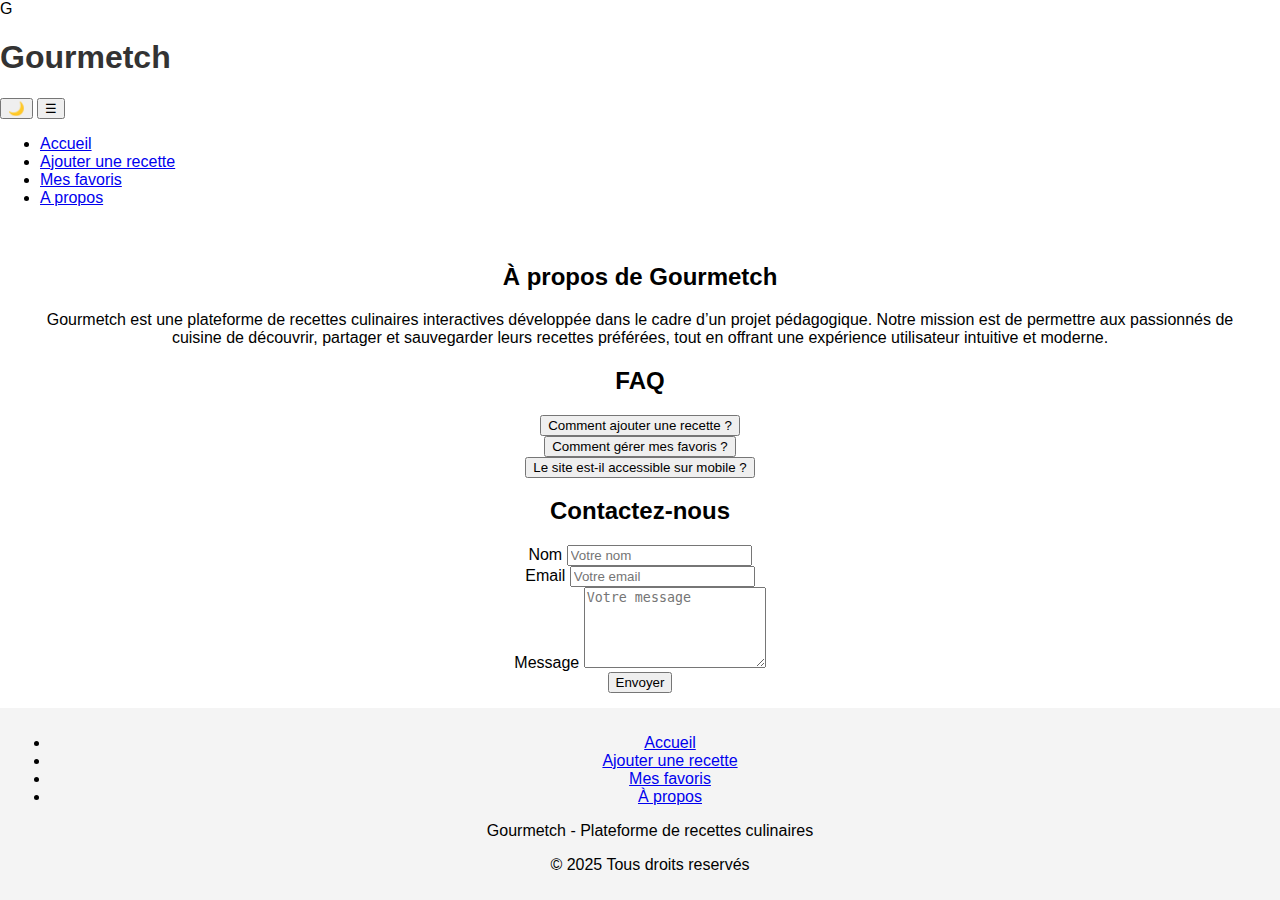
==== a-propos.html @ 22916abf "Mise à jour de la page html à propos" ====
<!DOCTYPE html>
<html lang="fr">

<head>
    <meta charset="UTF-8">
    <meta name="viewport" content="width=device-width, initial-scale=1.0">
    <title>GourmeTech-Favoris</title>
    <link rel="stylesheet" href="css/styles.css">
    <script src="js/scripts.js" defer></script>
    <script src="js/autres_fichiers.js" defer></script>
</head>

<body>
    <!-- Header-->
    <header>
        <div class="header-container">
            <div class="logo-container">
                <div class="logo">G</div>
                <h1><a href="index.html" aria-label="Retour à la page d'accueil"></a>Gourmetch</h1>
            </div>
            <div class="header-action">
                <button id="menu-toggle" aria-label="Changer de thème">
                    <span class="moon-icon">🌙</span>
                </button>
                <button id="menu-toggle" aria-label="Menu de navigation">
                    <span class="menu-icon">☰</span>
                </button>
            </div>
        </div>
        <nav id="main-nav" class="hidden">
            <ul>
                <li><a href="index.html">Accueil</a></li>
                <li><a href="ajouter-recette.html">Ajouter une recette</a></li>
                <li><a href="favoris.html">Mes favoris</a></li>
                <li><a href="a-propos.html">A propos</a></li>
            </ul>
        </nav>
    </header>
    <main>
        <!-- Section À propos -->
        <section class="about-section" aria-label="À propos de Gourmetch">
            <h2>À propos de Gourmetch</h2>
            <p>Gourmetch est une plateforme de recettes culinaires interactives développée dans le cadre d’un projet
                pédagogique. Notre mission est de permettre aux passionnés de cuisine de découvrir, partager et
                sauvegarder leurs recettes préférées, tout en offrant une expérience utilisateur intuitive et moderne.
            </p>
        </section>

        <!-- Section FAQ -->
        <section class="faq-section" aria-label="Foire aux questions">
            <h2>FAQ</h2>
            <div class="faq-item">
                <button class="faq-question" aria-expanded="false" aria-controls="faq1">Comment ajouter une recette
                    ?</button>
                <div id="faq1" class="faq-answer" hidden>
                    <p>Pour ajouter une recette, rendez-vous sur la page "Ajouter une recette" et remplissez le
                        formulaire avec les détails de votre recette (titre, ingrédients, étapes, etc.). Une fois
                        soumis, votre recette sera ajoutée à la liste des recettes disponibles.</p>
                </div>
            </div>
            <div class="faq-item">
                <button class="faq-question" aria-expanded="false" aria-controls="faq2">Comment gérer mes favoris
                    ?</button>
                <div id="faq2" class="faq-answer" hidden>
                    <p>Vous pouvez ajouter une recette à vos favoris en cliquant sur l’icône en forme de cœur sur la
                        page d’accueil ou sur la page de la recette. Pour voir ou supprimer vos favoris, allez sur la
                        page "Mes favoris".</p>
                </div>
            </div>
            <div class="faq-item">
                <button class="faq-question" aria-expanded="false" aria-controls="faq3">Le site est-il accessible sur
                    mobile ?</button>
                <div id="faq3" class="faq-answer" hidden>
                    <p>Oui, Gourmetch est conçu pour être responsive et fonctionne sur tous les appareils, y compris les
                        smartphones et les tablettes. Vous pouvez accéder à toutes les fonctionnalités depuis votre
                        mobile.</p>
                </div>
            </div>
        </section>

        <!-- Section Formulaire de contact -->
        <section class="contact-section" aria-label="Formulaire de contact">
            <h2>Contactez-nous</h2>
            <form id="contact-form" aria-label="Formulaire de contact">
                <div class="form-group">
                    <label for="contact-name">Nom</label>
                    <input type="text" id="contact-name" name="name" required aria-required="true"
                        placeholder="Votre nom">
                </div>
                <div class="form-group">
                    <label for="contact-email">Email</label>
                    <input type="email" id="contact-email" name="email" required aria-required="true"
                        placeholder="Votre email">
                </div>
                <div class="form-group">
                    <label for="contact-message">Message</label>
                    <textarea id="contact-message" name="message" rows="5" required aria-required="true"
                        placeholder="Votre message"></textarea>
                </div>
                <button type="submit">Envoyer</button>
            </form>
        </section>
    </main>

    <!-- Footer (identique à index.html) -->
    <footer>
        <nav class="footer-nav">
            <ul>
                <li><a href="index.html">Accueil</a></li>
                <li><a href="ajouter-recette.html">Ajouter une recette</a></li>
                <li><a href="favoris.html">Mes favoris</a></li>
                <li><a href="a-propos.html">À propos</a></li>
            </ul>
        </nav>
        <div class="footer-about">
            <p>Gourmetch - Plateforme de recettes culinaires</p>
            <p>© 2025 Tous droits reservés</p>
        </div>
    </footer>
</body>
---- css/styles.css ----
body {
    font-family: Arial, sans-serif;
    margin: 0;
    padding: 0;
}

header img {
    width: 100%;
    height: auto;
}

main {
    padding: 20px;
    text-align: center;
}

h1 {
    color: #333;
}

footer {
    background-color: #f4f4f4;
    padding: 10px;
    text-align: center;
    position: fixed;
    bottom: 0;
    width: 100%;
}
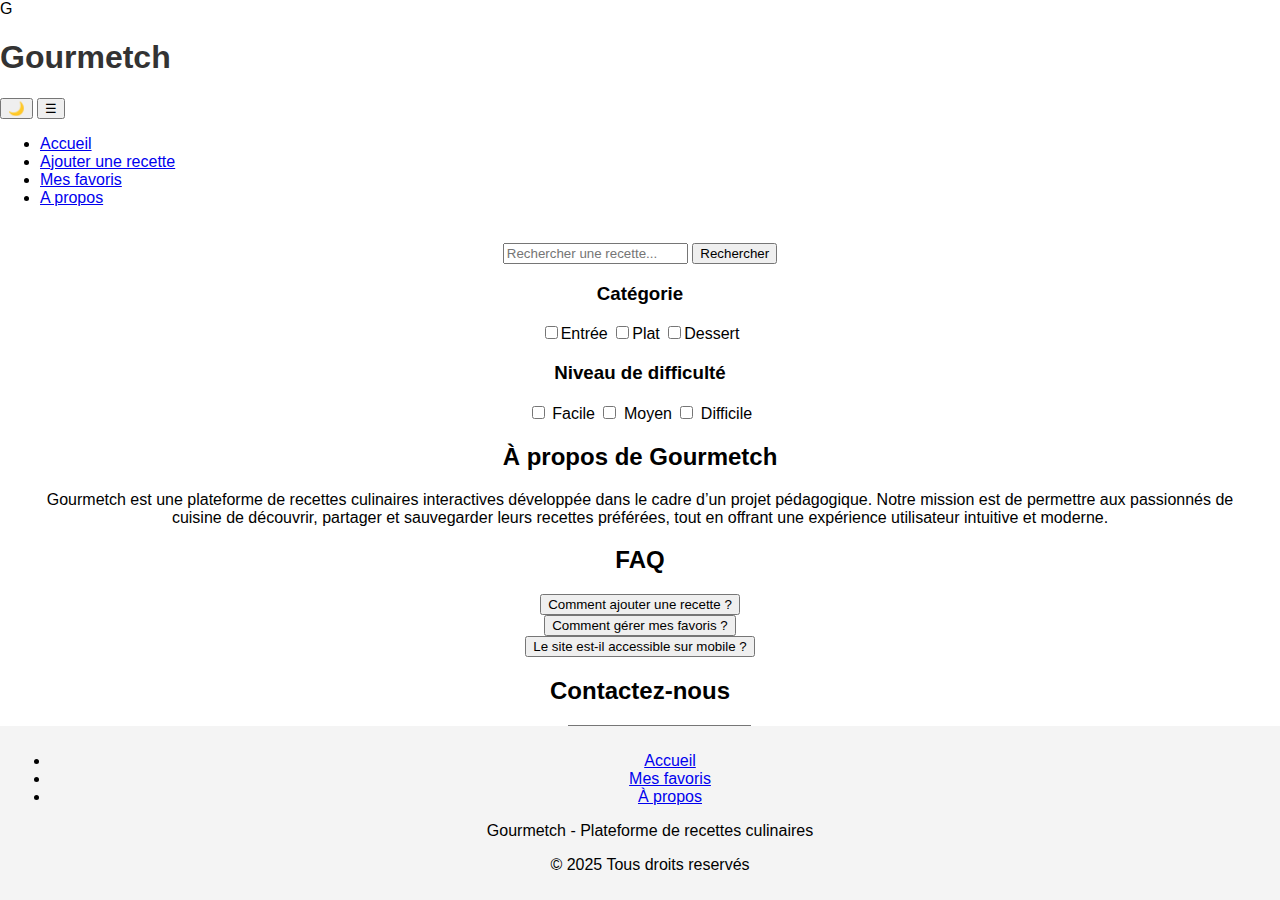
==== commit 9a485bb6: "Mise à jour de toutes les pages HTML" ====
--- a/a-propos.html
+++ b/a-propos.html
@@ -37,6 +37,47 @@
         </nav>
     </header>
     <main>
+        <!--Barre de recherche-->
+        <section class="search-section">
+            <div class="search-container">
+                <input type="text" id="recipe-search" placeholder="Rechercher une recette...">
+                <button id="search-button">Rechercher</button>
+            </div>
+            <!--Filtres-->
+            <div class="filters-section" aria-label="Filtres de recettes">
+                <div class="filter-group">
+                    <h3>Catégorie</h3>
+                    <div class="filter-options">
+                        <label>
+                            <input type="checkbox" name="categorie" value="entree">Entrée
+                        </label>
+                        <label>
+                            <input type="checkbox" name="categorie" value="plat">Plat
+                        </label>
+                        <label>
+                            <input type="checkbox" name="categorie" value="desert">Dessert
+                        </label>
+                    </div>
+                </div>
+                <div class="filter-group">
+                    <h3>Niveau de difficulté</h3>
+                    <div class="filter-options">
+                        <label>
+                            <input type="checkbox" name="difficulty" value="facile">
+                            Facile
+                        </label>
+                        <label>
+                            <input type="checkbox" name="difficulty" value="moyen">
+                            Moyen
+                        </label>
+                        <label>
+                            <input type="checkbox" name="difficulty" value="difficile">
+                            Difficile
+                        </label>
+                    </div>
+                </div>
+            </div>
+        </section>
         <!-- Section À propos -->
         <section class="about-section" aria-label="À propos de Gourmetch">
             <h2>À propos de Gourmetch</h2>
@@ -107,7 +148,6 @@
         <nav class="footer-nav">
             <ul>
                 <li><a href="index.html">Accueil</a></li>
-                <li><a href="ajouter-recette.html">Ajouter une recette</a></li>
                 <li><a href="favoris.html">Mes favoris</a></li>
                 <li><a href="a-propos.html">À propos</a></li>
             </ul>
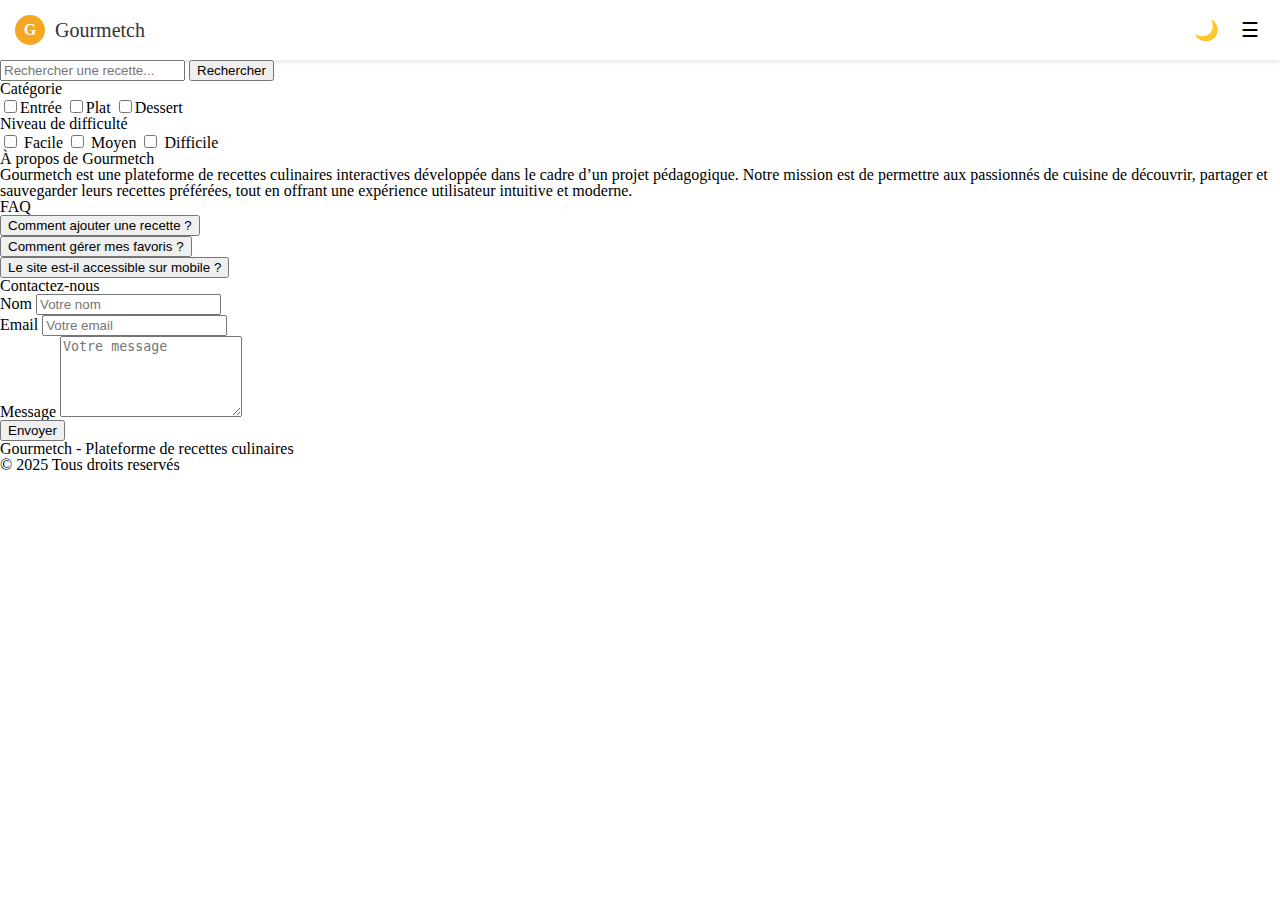
==== commit bf162731: "css premier essai" ====
--- a/a-propos.html
+++ b/a-propos.html
@@ -5,6 +5,7 @@
     <meta charset="UTF-8">
     <meta name="viewport" content="width=device-width, initial-scale=1.0">
     <title>GourmeTech-Favoris</title>
+    <link rel="stylesheet" href="css/reset.css">
     <link rel="stylesheet" href="css/styles.css">
     <script src="js/scripts.js" defer></script>
     <script src="js/autres_fichiers.js" defer></script>
--- a/css/styles.css
+++ b/css/styles.css
@@ -1,28 +1,71 @@
-body {
-    font-family: Arial, sans-serif;
-    margin: 0;
-    padding: 0;
+/* === Variables CSS === */
+:root {
+    /* Couleurs */
+    --orange: #f5a623; /* Pour les boutons et badges "Catégorie" */
+    --green: #28a745; /* Pour les badges "Temps" */
+    --blue: #17a2b8; /* Pour les badges "Difficulté" */
+    --text-color: #333; /* Texte principal */
+    --background-color: #f9f9f9; /* Fond général */
+    --white: #fff; /* Fond des cartes et sections */
+    --shadow: rgba(0, 0, 0, 0.1); /* Ombre légère */
+
+    /* Polices */
+    --font-family: Arial, sans-serif;
+    --font-size: 16px;
+
+    /* Espacements */
+    --space-small: 10px;
+    --space-medium: 15px;
+    --space-large: 20px;
+}
+/* === Header === */
+header {
+    background-color: var(--white);
+    padding: var(--space-medium);
+    box-shadow: 0 2px 5px var(--shadow);
 }
 
-header img {
-    width: 100%;
-    height: auto;
+.header-container {
+    display: flex;
+    justify-content: space-between;
+    align-items: center;
 }
 
-main {
-    padding: 20px;
-    text-align: center;
+.logo-container {
+    display: flex;
+    align-items: center;
+    gap: var(--space-small);
 }
 
-h1 {
-    color: #333;
+.logo {
+    width: 30px;
+    height: 30px;
+    background-color: var(--orange);
+    color: var(--white);
+    border-radius: 50%;
+    display: flex;
+    justify-content: center;
+    align-items: center;
+    font-weight: bold;
 }
 
-footer {
-    background-color: #f4f4f4;
-    padding: 10px;
-    text-align: center;
-    position: fixed;
-    bottom: 0;
-    width: 100%;
+.logo-container h1 {
+    font-size: 20px;
+    color: var(--text-color);
+}
+
+.header-action {
+    display: flex;
+    gap: var(--space-small);
+}
+
+#menu-toggle {
+    background: none;
+    border: none;
+    font-size: 20px;
+    cursor: pointer;
+}
+
+nav {
+    display: none; /* Caché par défaut sur mobile */
 }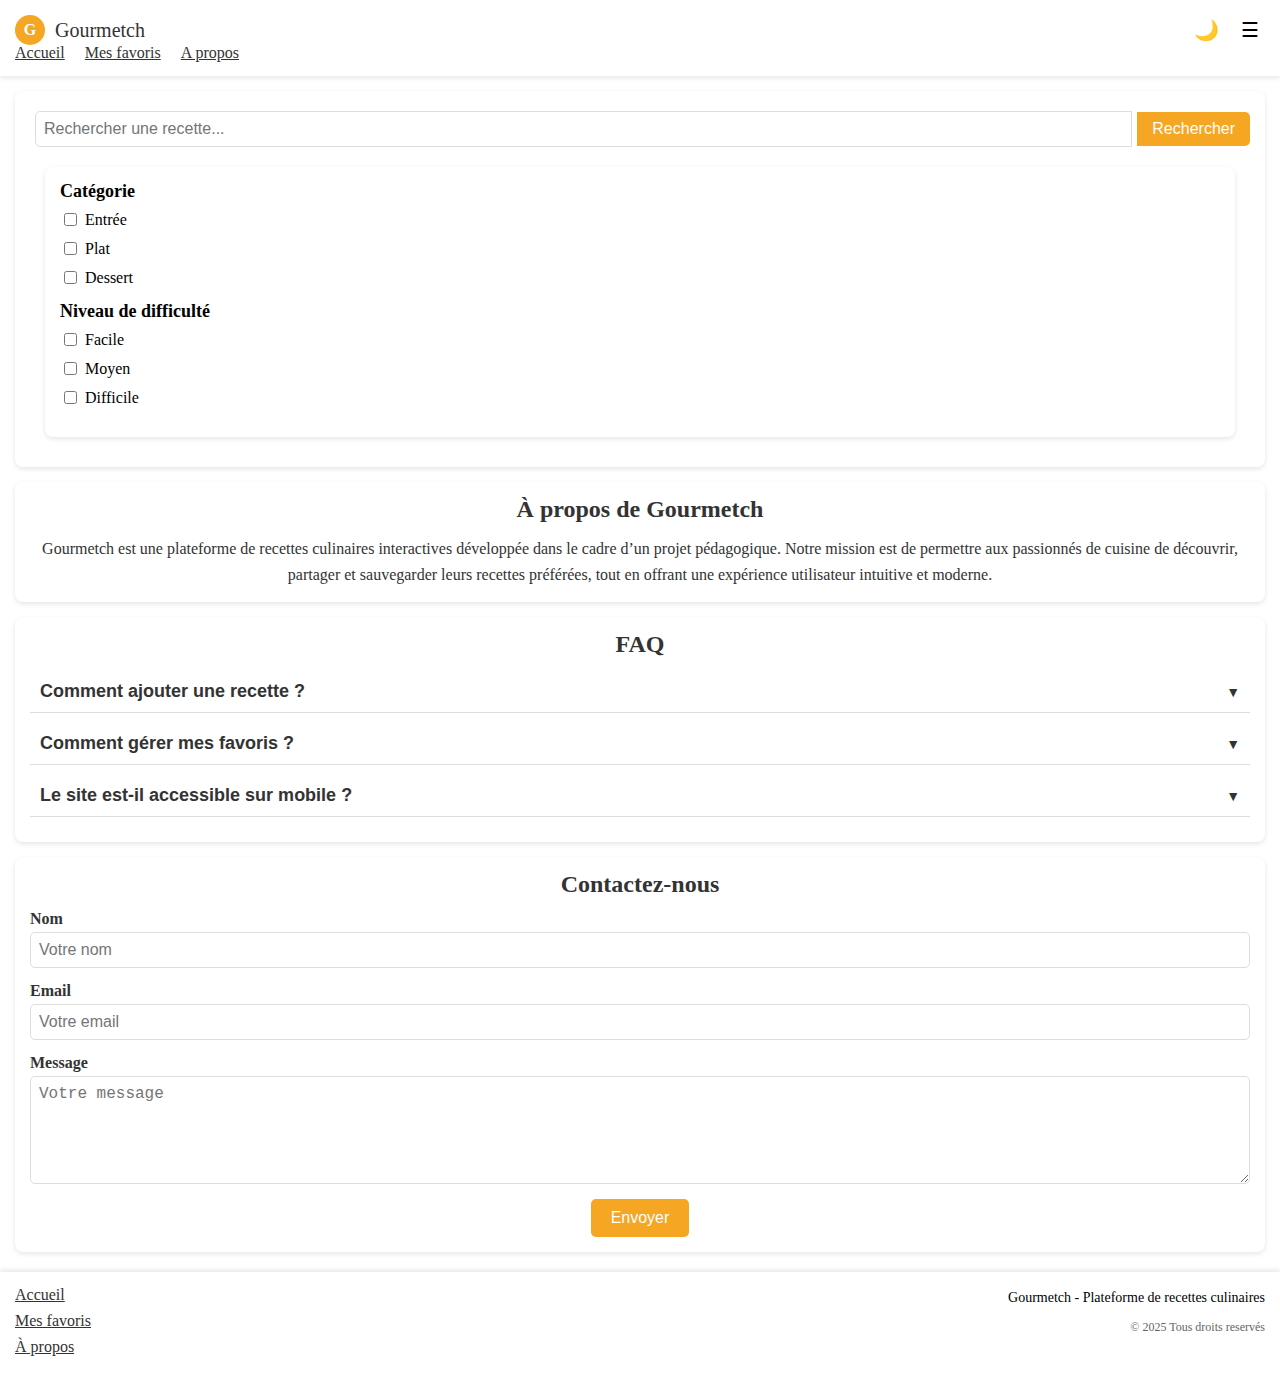
==== commit 6dec6248: "css update" ====
--- a/a-propos.html
+++ b/a-propos.html
@@ -9,6 +9,10 @@
     <link rel="stylesheet" href="css/styles.css">
     <script src="js/scripts.js" defer></script>
     <script src="js/autres_fichiers.js" defer></script>
+    <link rel="preconnect" href="https://fonts.googleapis.com">
+    <link rel="preconnect" href="https://fonts.gstatic.com" crossorigin>
+    <link href="https://fonts.googleapis.com/css2?family=Roboto:ital,wght@0,100..900;1,100..900&display=swap"
+        rel="stylesheet">
 </head>
 
 <body>
@@ -31,7 +35,6 @@
         <nav id="main-nav" class="hidden">
             <ul>
                 <li><a href="index.html">Accueil</a></li>
-                <li><a href="ajouter-recette.html">Ajouter une recette</a></li>
                 <li><a href="favoris.html">Mes favoris</a></li>
                 <li><a href="a-propos.html">A propos</a></li>
             </ul>
--- a/css/styles.css
+++ b/css/styles.css
@@ -12,16 +12,12 @@
     /* Polices */
     --font-family: Arial, sans-serif;
     --font-size: 16px;
-
-    /* Espacements */
-    --space-small: 10px;
-    --space-medium: 15px;
-    --space-large: 20px;
-}
+}
+
 /* === Header === */
 header {
     background-color: var(--white);
-    padding: var(--space-medium);
+    padding: 15px;
     box-shadow: 0 2px 5px var(--shadow);
 }
 
@@ -34,7 +30,7 @@
 .logo-container {
     display: flex;
     align-items: center;
-    gap: var(--space-small);
+    gap: 10px;
 }
 
 .logo {
@@ -56,7 +52,7 @@
 
 .header-action {
     display: flex;
-    gap: var(--space-small);
+    gap: 10px;
 }
 
 #menu-toggle {
@@ -67,5 +63,781 @@
 }
 
 nav {
-    display: none; /* Caché par défaut sur mobile */
+    display: block; /* Visible par défaut sur desktop */
+}
+
+nav ul {
+    display: flex;
+    gap: 20px;
+}
+
+nav a {
+    color: var(--text-color);
+    font-size: 16px;
+}
+
+nav a:hover {
+    color: var(--orange);
+}
+
+/* === Barre de recherche === */
+.search-section {
+    background-color: var(--white);
+    padding: 15px;
+    margin: 15px;
+    border-radius: 8px;
+    box-shadow: 0 2px 5px var(--shadow);
+}
+
+.search-container {
+    display: flex;
+    align-items: center;
+}
+
+.search-container input {
+    flex: 1;
+    padding: 8px;
+    margin: 5px;
+    border: 1px solid #ddd;
+    border-radius: 5px 0 0 5px;
+    font-size: 16px;
+}
+
+.search-container button {
+    padding: 8px 15px;
+    background-color: var(--orange);
+    color: var(--white);
+    border: none;
+    border-radius: 0 5px 5px 0;
+    font-size: 16px;
+    cursor: pointer;
+}
+
+/* === Filtres === */
+.filters-section {
+    background-color: var(--white);
+    padding: 15px;
+    margin: 15px;
+    border-radius: 8px;
+    box-shadow: 0 2px 5px var(--shadow);
+}
+
+.filter-group {
+    margin-bottom: 15px;
+}
+
+.filter-group h3 {
+    font-size: 18px;
+    font-weight: bold;
+    margin-bottom: 10px;
+}
+
+.filter-options {
+    display: flex;
+    flex-direction: column;
+    gap: 10px;
+}
+
+.filter-options label {
+    display: flex;
+    align-items: center;
+    gap: 5px;
+    font-size: 16px;
+}
+
+/* === Grille de recettes === */
+.recipes-grid {
+    display: flex;
+    flex-direction: column;
+    gap: 15px;
+    padding: 15px;
+}
+
+.recipes-card {
+    background-color: var(--white);
+    border-radius: 8px;
+    box-shadow: 0 2px 5px var(--shadow);
+    position: relative;
+}
+
+.recipe-image-container {
+    position: relative;
+}
+
+.recipe-image-container img {
+    height: 150px;
+    object-fit: cover;
+    border-radius: 8px 8px 0 0;
+}
+
+.favorite-toggle {
+    position: absolute;
+    top: 10px;
+    right: 10px;
+    background: none;
+    border: none;
+    font-size: 20px;
+    cursor: pointer;
+    color: #fff;
+    text-shadow: 0 0 2px rgba(0, 0, 0, 0.5);
+}
+
+.recipe-details {
+    padding: 10px;
+    text-align: center;
+}
+
+.recipe-details h2 {
+    font-size: 18px;
+    font-weight: bold;
+    margin-bottom: 10px;
+}
+
+.recipe-tags {
+    display: flex;
+    justify-content: center;
+    gap: 10px;
+    margin-bottom: 10px;
+}
+
+.tag {
+    padding: 5px 10px;
+    border-radius: 15px;
+    font-size: 14px;
+    color: var(--white);
+}
+
+.tag.category {
+    background-color: var(--orange);
+}
+
+.tag.time {
+    background-color: var(--green);
+}
+
+.tag.difficulty {
+    background-color: var(--blue);
+}
+
+.btn-voir-recette {
+    display: inline-block;
+    padding: 10px 20px;
+    background-color: var(--orange);
+    color: var(--white);
+    border-radius: 5px;
+    font-size: 16px;
+}
+
+/* === Styles pour toutes les images === */
+img {
+    width: 100%;
+    display: block;
+}
+
+/* === Footer === */
+footer {
+    background-color: var(--white);
+    padding: 15px;
+    margin-top: 20px;
+    box-shadow: 0 -2px 5px var(--shadow);
+    display: flex;
+    justify-content: space-between;
+}
+
+.footer-nav {
+    text-align: left;
+}
+
+.footer-nav h3 {
+    font-size: 18px;
+    font-weight: bold;
+    margin-bottom: 10px;
+}
+
+.footer-nav ul {
+    display: flex;
+    flex-direction: column;
+    gap: 10px;
+}
+
+.footer-nav a {
+    color: var(--text-color);
+    font-size: 16px;
+}
+
+.footer-nav a:hover {
+    color: var(--orange);
+}
+
+.footer-about {
+    text-align: right;
+}
+
+.footer-about h3 {
+    font-size: 18px;
+    font-weight: bold;
+    margin-bottom: 10px;
+}
+
+.footer-about p {
+    font-size: 14px;
+    margin-bottom: 5px;
+    line-height: 1.5;
+}
+
+.footer-about p:last-child {
+    margin-top: 10px;
+    font-size: 12px;
+    color: #666;
+}
+/* === Détails de la recette === */
+.recipe-details {
+    background-color: var(--white);
+    padding: 15px;
+    margin: 15px;
+    border-radius: 8px;
+    box-shadow: 0 2px 5px var(--shadow);
+}
+
+.recipe-info {
+    text-align: center;
+}
+
+.recipe-info h2 {
+    font-size: 20px;
+    font-weight: bold;
+    margin-bottom: 10px;
+}
+
+.ingredients {
+    margin-top: 15px;
+}
+
+.ingredients h3 {
+    font-size: 18px;
+    font-weight: bold;
+    margin-bottom: 10px;
+}
+
+.ingredients ul {
+    padding-left: 20px; /* Indentation pour les puces */
+    list-style-type: disc; /* Puces rondes */
+}
+
+.ingredients li {
+    font-size: 16px;
+    margin-bottom: 5px;
+}
+
+.preparation-steps {
+    margin-top: 15px;
+}
+
+.preparation-steps h3 {
+    font-size: 18px;
+    font-weight: bold;
+    margin-bottom: 10px;
+}
+
+.preparation-steps ol {
+    padding-left: 20px; /* Indentation pour les numéros */
+    list-style-type: decimal; /* Numéros */
+}
+
+.preparation-steps li {
+    font-size: 16px;
+    margin-bottom: 5px;
+}
+/* === Détails de la recette (recette.html) === */
+.recipe-details {
+    background-color: var(--white);
+    padding: 15px;
+    margin: 15px;
+    border-radius: 8px;
+    box-shadow: 0 2px 5px var(--shadow);
+}
+
+.recipe-info {
+    text-align: center;
+}
+
+.recipe-info h2 {
+    font-size: 20px;
+    font-weight: bold;
+    margin-bottom: 10px;
+}
+
+.ingredients {
+    margin-top: 15px;
+}
+
+.ingredients h3 {
+    font-size: 18px;
+    font-weight: bold;
+    margin-bottom: 10px;
+}
+
+.ingredients ul {
+    padding-left: 20px;
+    list-style-type: disc;
+}
+
+.ingredients li {
+    font-size: 16px;
+    margin-bottom: 5px;
+}
+
+.preparation-steps {
+    margin-top: 15px;
+}
+
+.preparation-steps h3 {
+    font-size: 18px;
+    font-weight: bold;
+    margin-bottom: 10px;
+}
+
+.preparation-steps ol {
+    padding-left: 20px;
+    list-style-type: decimal;
+}
+
+.preparation-steps li {
+    font-size: 16px;
+    margin-bottom: 5px;
+}
+
+/* === Accordéon pour les recettes === */
+.recipe-content {
+    max-height: 0;
+    overflow: hidden;
+    transition: max-height 0.3s ease-out;
+}
+
+.recipe-content:not([hidden]) {
+    max-height: 1000px;
+}
+
+/* === Suggestions (recette.html) === */
+.suggestions {
+    padding: 15px;
+}
+/* === Section des favoris (favoris.html) === */
+.favorites-section {
+    background-color: var(--white);
+    padding: 15px;
+    margin: 15px;
+    border-radius: 8px;
+    box-shadow: 0 2px 5px var(--shadow);
+    text-align: center;
+}
+
+.favorites-section h2 {
+    font-size: 24px;
+    font-weight: bold;
+    margin-bottom: 15px;
+    color: var(--text-color);
+}
+
+#no-favorites-message {
+    font-size: 16px;
+    color: #666; /* Couleur plus claire pour le message */
+    margin-top: 10px;
+}
+/* === Section À propos (a-propos.html) === */
+.about-section {
+    background-color: var(--white);
+    padding: 15px;
+    margin: 15px;
+    border-radius: 8px;
+    box-shadow: 0 2px 5px var(--shadow);
+    text-align: center;
+}
+
+.about-section h2 {
+    font-size: 24px;
+    font-weight: bold;
+    margin-bottom: 15px;
+    color: var(--text-color);
+}
+
+.about-section p {
+    font-size: 16px;
+    line-height: 1.6;
+    color: var(--text-color);
+}
+
+/* === Section FAQ (a-propos.html) === */
+.faq-section {
+    background-color: var(--white);
+    padding: 15px;
+    margin: 15px;
+    border-radius: 8px;
+    box-shadow: 0 2px 5px var(--shadow);
+}
+
+.faq-section h2 {
+    font-size: 24px;
+    font-weight: bold;
+    margin-bottom: 15px;
+    text-align: center;
+    color: var(--text-color);
+}
+
+.faq-item {
+    margin-bottom: 10px;
+    border-bottom: 1px solid #ddd;
+}
+
+.faq-question {
+    background: none;
+    border: none;
+    width: 100%;
+    text-align: left;
+    padding: 10px;
+    font-size: 18px;
+    font-weight: bold;
+    color: var(--text-color);
+    cursor: pointer;
+    display: flex;
+    justify-content: space-between;
+    align-items: center;
+}
+
+.faq-question::after {
+    content: '▼';
+    font-size: 14px;
+    transition: transform 0.3s ease;
+}
+
+.faq-question[aria-expanded="true"]::after {
+    transform: rotate(180deg);
+}
+
+.faq-answer {
+    max-height: 0;
+    overflow: hidden;
+    transition: max-height 0.3s ease-out;
+    padding: 0 10px;
+}
+
+.faq-answer:not([hidden]) {
+    max-height: 200px; /* Ajuste selon le contenu */
+    padding: 10px;
+}
+
+.faq-answer p {
+    font-size: 16px;
+    line-height: 1.6;
+    color: var(--text-color);
+}
+
+/* === Section Formulaire de contact (a-propos.html) === */
+.contact-section {
+    background-color: var(--white);
+    padding: 15px;
+    margin: 15px;
+    border-radius: 8px;
+    box-shadow: 0 2px 5px var(--shadow);
+}
+
+.contact-section h2 {
+    font-size: 24px;
+    font-weight: bold;
+    margin-bottom: 15px;
+    text-align: center;
+    color: var(--text-color);
+}
+
+#contact-form {
+    display: flex;
+    flex-direction: column;
+    gap: 15px;
+}
+
+.form-group {
+    display: flex;
+    flex-direction: column;
+    gap: 5px;
+}
+
+.form-group label {
+    font-size: 16px;
+    font-weight: bold;
+    color: var(--text-color);
+}
+
+.form-group input,
+.form-group textarea {
+    padding: 8px;
+    border: 1px solid #ddd;
+    border-radius: 5px;
+    font-size: 16px;
+    width: 100%;
+    box-sizing: border-box;
+}
+
+.form-group textarea {
+    resize: vertical; /* Permet de redimensionner verticalement uniquement */
+}
+
+#contact-form button {
+    padding: 10px 20px;
+    background-color: var(--orange);
+    color: var(--white);
+    border: none;
+    border-radius: 5px;
+    font-size: 16px;
+    cursor: pointer;
+    align-self: center;
+}
+
+#contact-form button:hover {
+    background-color: #e6951e; /* Légère variation de l’orange au survol */
+}
+/* === Responsive Design === */
+
+/* Tablette (769px - 1024px) */
+@media (max-width: 1024px) {
+    /* Grille de recettes */
+    .recipes-grid,
+    .suggestions-grid {
+        padding: 10px; /* Réduire le padding */
+    }
+
+    .recipes-card {
+        max-width: 500px; /* Limiter la largeur des cartes */
+        margin: 0 auto; /* Centrer les cartes */
+    }
+
+    /* Formulaire de contact */
+    .contact-section {
+        padding: 10px;
+    }
+
+    .form-group input,
+    .form-group textarea {
+        font-size: 14px; /* Réduire la taille du texte */
+    }
+}
+/* Mobile (768px et moins) */
+@media (max-width: 768px) {
+    /* Header */
+    nav {
+        display: none; /* Cacher la navigation par défaut */
+    }
+
+    nav[hidden] {
+        display: none; /* S'assurer que hidden fonctionne */
+    }
+
+    nav:not([hidden]) {
+        display: block; /* Afficher la navigation quand elle n’est pas cachée */
+        position: absolute;
+        top: 60px;
+        left: 0;
+        width: 100%;
+        background-color: var(--white);
+        box-shadow: 0 2px 5px var(--shadow);
+        z-index: 1000;
+    }
+
+    nav ul {
+        flex-direction: column;
+        gap: 10px;
+        padding: 10px;
+    }
+
+    nav a {
+        display: block;
+        padding: 10px;
+        font-size: 18px;
+        border-bottom: 1px solid #ddd;
+    }
+
+    nav a:last-child {
+        border-bottom: none;
+    }
+
+    #menu-toggle[aria-label="Menu de navigation"] {
+        display: block;
+    }
+
+    .menu-icon {
+        font-size: 24px;
+        color: var(--text-color);
+    }
+
+    #menu-toggle[aria-label="Changer de thème"] {
+        display: none; /* Optionnel : cacher le bouton de thème */
+    }
+
+    /* Barre de recherche */
+    .search-section {
+        padding: 10px;
+        margin: 10px;
+    }
+
+    .search-container input {
+        font-size: 14px;
+    }
+
+    .search-container button {
+        padding: 8px 10px;
+        font-size: 14px;
+    }
+
+    /* Filtres */
+    .filters-section {
+        padding: 10px;
+        margin: 10px;
+    }
+
+    .filter-group h3 {
+        font-size: 16px;
+    }
+
+    .filter-options label {
+        font-size: 14px;
+    }
+
+    /* Grille de recettes */
+    .recipes-grid,
+    .suggestions-grid {
+        padding: 5px;
+    }
+
+    .recipes-card {
+        max-width: 100%;
+    }
+
+    .recipe-image-container img {
+        height: 120px;
+    }
+
+    .recipe-details h2 {
+        font-size: 16px;
+    }
+
+    .recipe-tags {
+        gap: 5px;
+    }
+
+    .tag {
+        font-size: 12px;
+        padding: 4px 8px;
+    }
+
+    .btn-voir-recette {
+        font-size: 14px;
+        padding: 8px 15px;
+    }
+
+    /* Détails de la recette (recette.html) */
+    .recipe-details {
+        padding: 10px;
+        margin: 10px;
+    }
+
+    .recipe-info h2 {
+        font-size: 18px;
+    }
+
+    .ingredients h3,
+    .preparation-steps h3 {
+        font-size: 16px;
+    }
+
+    .ingredients li,
+    .preparation-steps li {
+        font-size: 14px;
+    }
+
+    /* Section À propos (a-propos.html) */
+    .about-section {
+        padding: 10px;
+        margin: 10px;
+    }
+
+    .about-section h2 {
+        font-size: 20px;
+    }
+
+    .about-section p {
+        font-size: 14px;
+    }
+
+    /* Section FAQ (a-propos.html) */
+    .faq-section {
+        padding: 10px;
+        margin: 10px;
+    }
+
+    .faq-section h2 {
+        font-size: 20px;
+    }
+
+    .faq-question {
+        font-size: 16px;
+        padding: 8px;
+    }
+
+    .faq-answer p {
+        font-size: 14px;
+    }
+
+    /* Formulaire de contact (a-propos.html) */
+    .contact-section {
+        padding: 10px;
+        margin: 10px;
+    }
+
+    .contact-section h2 {
+        font-size: 20px;
+    }
+
+    .form-group label {
+        font-size: 14px;
+    }
+
+    .form-group input,
+    .form-group textarea {
+        font-size: 14px;
+        padding: 6px;
+    }
+
+    #contact-form button {
+        font-size: 14px;
+        padding: 8px 15px;
+    }
+
+    /* Section Favoris (favoris.html) */
+    .favorites-section {
+        padding: 10px;
+        margin: 10px;
+    }
+
+    .favorites-section h2 {
+        font-size: 20px;
+    }
+
+    #no-favorites-message {
+        font-size: 14px;
+    }
+
+    /* Footer */
+    footer {
+        flex-direction: column;
+        text-align: center;
+        padding: 10px;
+    }
+
+    .footer-nav {
+        text-align: center;
+        margin-bottom: 15px;
+    }
+
+    .footer-about {
+        text-align: center;
+    }
 }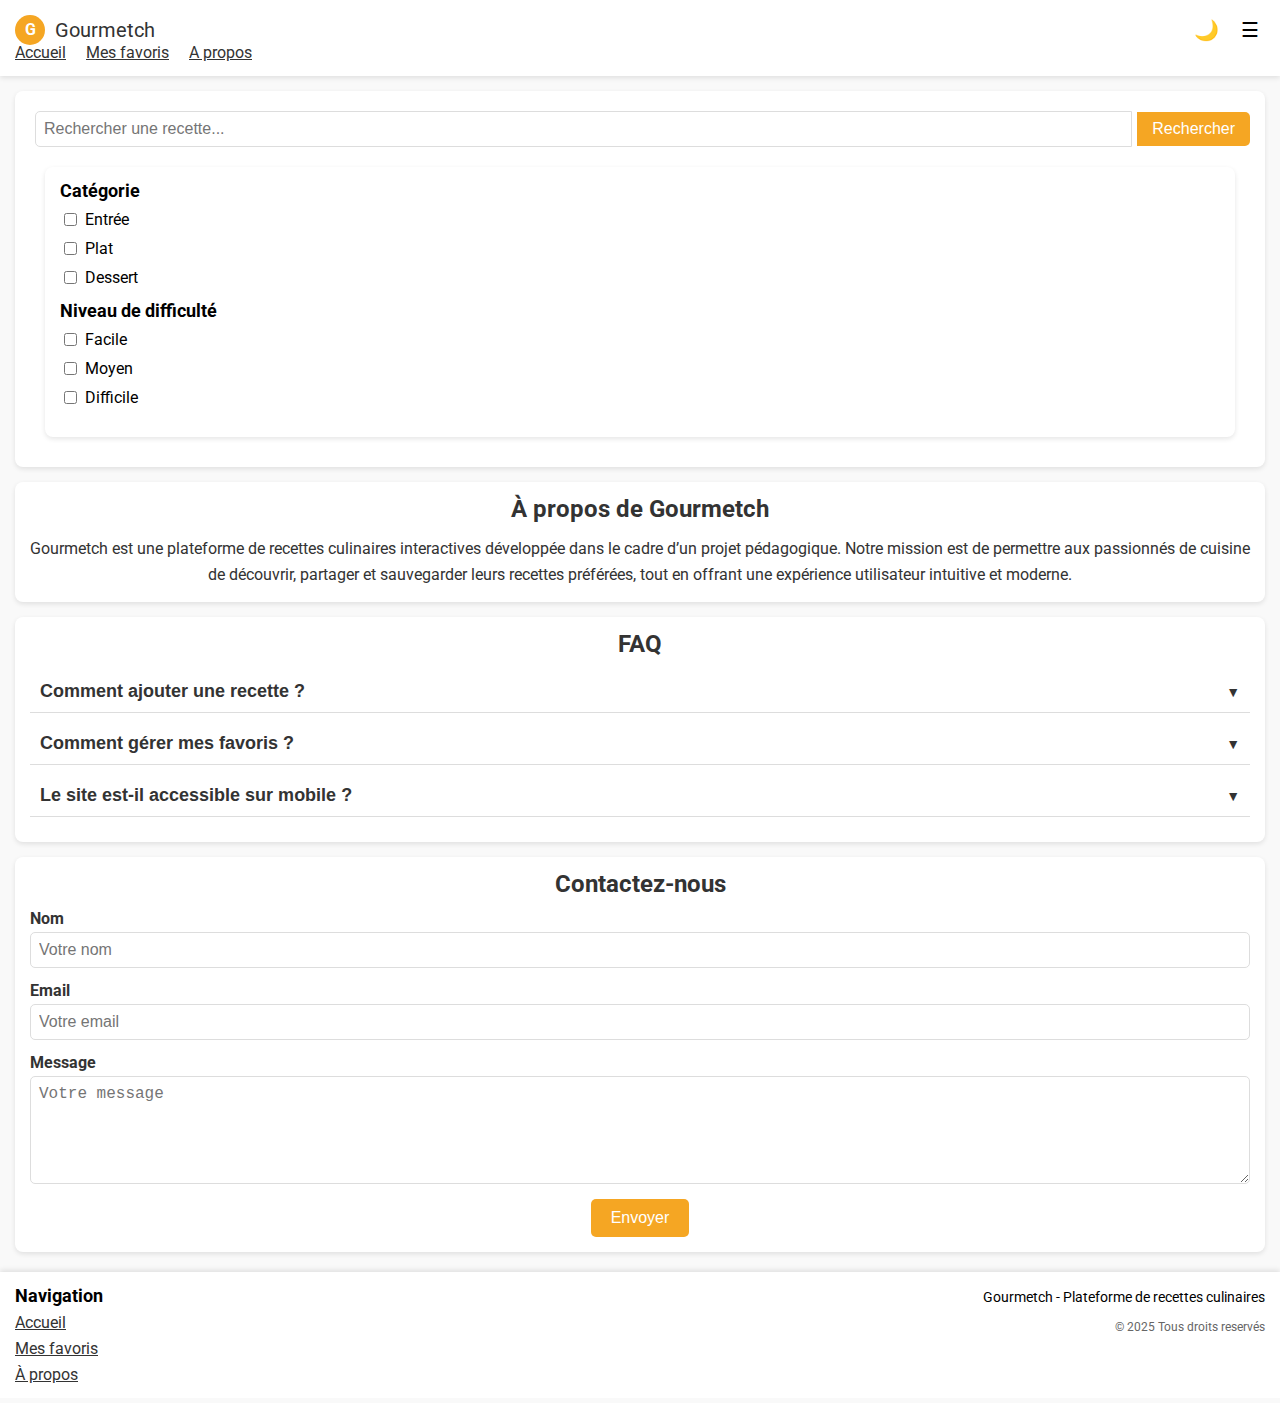
==== commit 8e17b06d: "update js" ====
--- a/a-propos.html
+++ b/a-propos.html
@@ -4,7 +4,7 @@
 <head>
     <meta charset="UTF-8">
     <meta name="viewport" content="width=device-width, initial-scale=1.0">
-    <title>GourmeTech-Favoris</title>
+    <title>GourmeTech - A propos</title>
     <link rel="stylesheet" href="css/reset.css">
     <link rel="stylesheet" href="css/styles.css">
     <script src="js/scripts.js" defer></script>
@@ -149,13 +149,14 @@
 
     <!-- Footer (identique à index.html) -->
     <footer>
-        <nav class="footer-nav">
+        <div class="footer-nav">
+            <h3>Navigation</h3>
             <ul>
                 <li><a href="index.html">Accueil</a></li>
                 <li><a href="favoris.html">Mes favoris</a></li>
                 <li><a href="a-propos.html">À propos</a></li>
             </ul>
-        </nav>
+        </div>
         <div class="footer-about">
             <p>Gourmetch - Plateforme de recettes culinaires</p>
             <p>© 2025 Tous droits reservés</p>
--- a/css/styles.css
+++ b/css/styles.css
@@ -10,8 +10,15 @@
     --shadow: rgba(0, 0, 0, 0.1); /* Ombre légère */
 
     /* Polices */
-    --font-family: Arial, sans-serif;
+    --font-family: 'Roboto', sans-serif; /* Utiliser Roboto */
     --font-size: 16px;
+}
+
+/* Appliquer la police à tout le document */
+body {
+    font-family: var(--font-family);
+    font-size: var(--font-size);
+    background-color: var(--background-color);
 }
 
 /* === Header === */
@@ -78,6 +85,11 @@
 
 nav a:hover {
     color: var(--orange);
+}
+
+nav a.active {
+    color: var(--orange); /* Style pour le lien actif */
+    font-weight: bold;
 }
 
 /* === Barre de recherche === */
@@ -290,64 +302,7 @@
     font-size: 12px;
     color: #666;
 }
-/* === Détails de la recette === */
-.recipe-details {
-    background-color: var(--white);
-    padding: 15px;
-    margin: 15px;
-    border-radius: 8px;
-    box-shadow: 0 2px 5px var(--shadow);
-}
-
-.recipe-info {
-    text-align: center;
-}
-
-.recipe-info h2 {
-    font-size: 20px;
-    font-weight: bold;
-    margin-bottom: 10px;
-}
-
-.ingredients {
-    margin-top: 15px;
-}
-
-.ingredients h3 {
-    font-size: 18px;
-    font-weight: bold;
-    margin-bottom: 10px;
-}
-
-.ingredients ul {
-    padding-left: 20px; /* Indentation pour les puces */
-    list-style-type: disc; /* Puces rondes */
-}
-
-.ingredients li {
-    font-size: 16px;
-    margin-bottom: 5px;
-}
-
-.preparation-steps {
-    margin-top: 15px;
-}
-
-.preparation-steps h3 {
-    font-size: 18px;
-    font-weight: bold;
-    margin-bottom: 10px;
-}
-
-.preparation-steps ol {
-    padding-left: 20px; /* Indentation pour les numéros */
-    list-style-type: decimal; /* Numéros */
-}
-
-.preparation-steps li {
-    font-size: 16px;
-    margin-bottom: 5px;
-}
+
 /* === Détails de la recette (recette.html) === */
 .recipe-details {
     background-color: var(--white);
@@ -422,6 +377,20 @@
 .suggestions {
     padding: 15px;
 }
+
+.suggestions h3 {
+    font-size: 20px;
+    font-weight: bold;
+    margin-bottom: 15px;
+    text-align: center;
+}
+
+.suggestions-grid {
+    display: flex;
+    flex-direction: column;
+    gap: 15px;
+}
+
 /* === Section des favoris (favoris.html) === */
 .favorites-section {
     background-color: var(--white);
@@ -441,9 +410,10 @@
 
 #no-favorites-message {
     font-size: 16px;
-    color: #666; /* Couleur plus claire pour le message */
+    color: #666;
     margin-top: 10px;
 }
+
 /* === Section À propos (a-propos.html) === */
 .about-section {
     background-color: var(--white);
@@ -522,7 +492,7 @@
 }
 
 .faq-answer:not([hidden]) {
-    max-height: 200px; /* Ajuste selon le contenu */
+    max-height: 200px;
     padding: 10px;
 }
 
@@ -578,7 +548,7 @@
 }
 
 .form-group textarea {
-    resize: vertical; /* Permet de redimensionner verticalement uniquement */
+    resize: vertical;
 }
 
 #contact-form button {
@@ -593,8 +563,9 @@
 }
 
 #contact-form button:hover {
-    background-color: #e6951e; /* Légère variation de l’orange au survol */
-}
+    background-color: #e6951e;
+}
+
 /* === Responsive Design === */
 
 /* Tablette (769px - 1024px) */
@@ -602,12 +573,12 @@
     /* Grille de recettes */
     .recipes-grid,
     .suggestions-grid {
-        padding: 10px; /* Réduire le padding */
+        padding: 10px;
     }
 
     .recipes-card {
-        max-width: 500px; /* Limiter la largeur des cartes */
-        margin: 0 auto; /* Centrer les cartes */
+        max-width: 500px;
+        margin: 0 auto;
     }
 
     /* Formulaire de contact */
@@ -617,22 +588,32 @@
 
     .form-group input,
     .form-group textarea {
-        font-size: 14px; /* Réduire la taille du texte */
-    }
-}
+        font-size: 14px;
+    }
+
+    /* Suggestions */
+    .suggestions {
+        padding: 10px;
+    }
+
+    .suggestions h3 {
+        font-size: 18px;
+    }
+}
+
 /* Mobile (768px et moins) */
 @media (max-width: 768px) {
     /* Header */
     nav {
-        display: none; /* Cacher la navigation par défaut */
+        display: none;
     }
 
     nav[hidden] {
-        display: none; /* S'assurer que hidden fonctionne */
+        display: none;
     }
 
     nav:not([hidden]) {
-        display: block; /* Afficher la navigation quand elle n’est pas cachée */
+        display: block;
         position: absolute;
         top: 60px;
         left: 0;
@@ -669,7 +650,7 @@
     }
 
     #menu-toggle[aria-label="Changer de thème"] {
-        display: none; /* Optionnel : cacher le bouton de thème */
+        display: none;
     }
 
     /* Barre de recherche */
@@ -825,6 +806,15 @@
         font-size: 14px;
     }
 
+    /* Suggestions (recette.html) */
+    .suggestions {
+        padding: 10px;
+    }
+
+    .suggestions h3 {
+        font-size: 18px;
+    }
+
     /* Footer */
     footer {
         flex-direction: column;
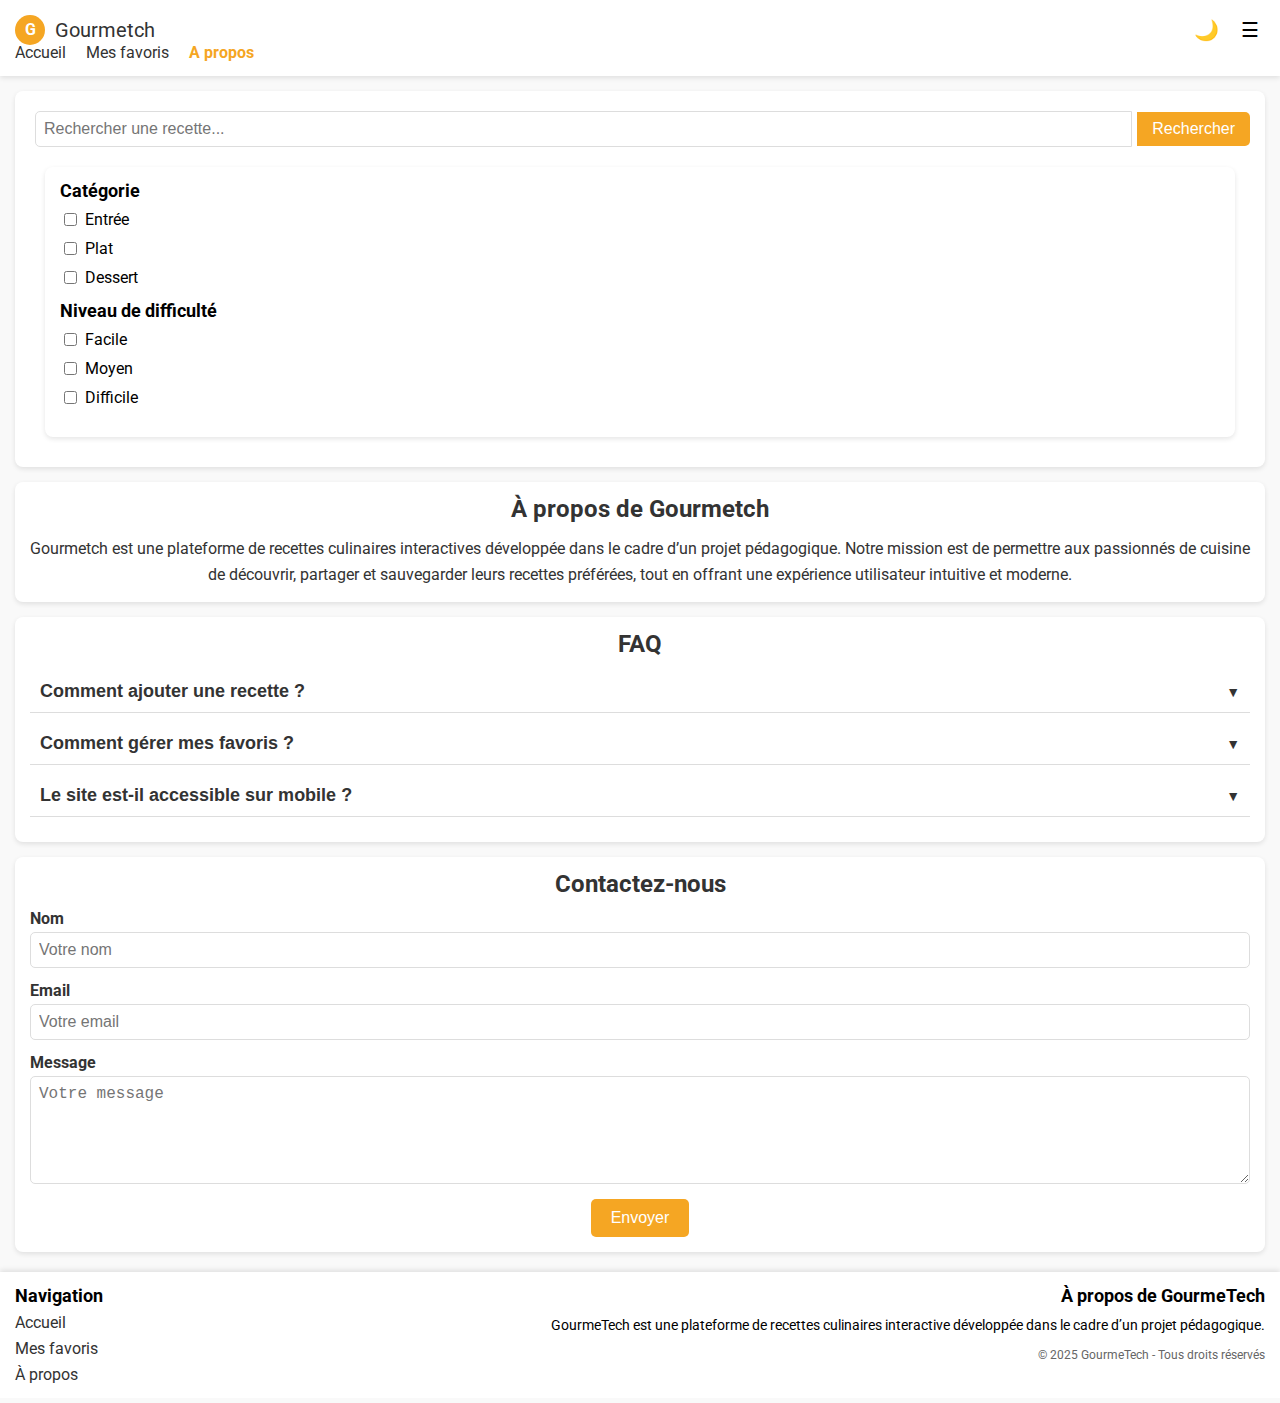
==== commit 309d3705: "des changements html+css+js" ====
--- a/a-propos.html
+++ b/a-propos.html
@@ -1,33 +1,29 @@
 <!DOCTYPE html>
 <html lang="fr">
-
 <head>
     <meta charset="UTF-8">
     <meta name="viewport" content="width=device-width, initial-scale=1.0">
-    <title>GourmeTech - A propos</title>
+    <title>GourmeTech - À propos</title>
     <link rel="stylesheet" href="css/reset.css">
     <link rel="stylesheet" href="css/styles.css">
     <script src="js/scripts.js" defer></script>
     <script src="js/autres_fichiers.js" defer></script>
     <link rel="preconnect" href="https://fonts.googleapis.com">
     <link rel="preconnect" href="https://fonts.gstatic.com" crossorigin>
-    <link href="https://fonts.googleapis.com/css2?family=Roboto:ital,wght@0,100..900;1,100..900&display=swap"
-        rel="stylesheet">
+    <link href="https://fonts.googleapis.com/css2?family=Roboto:ital,wght@0,100..900;1,100..900&display=swap" rel="stylesheet">
 </head>
-
 <body>
-    <!-- Header-->
     <header>
         <div class="header-container">
             <div class="logo-container">
                 <div class="logo">G</div>
-                <h1><a href="index.html" aria-label="Retour à la page d'accueil"></a>Gourmetch</h1>
+                <h1><a href="index.html" aria-label="Retour à la page d'accueil">Gourmetch</a></h1>
             </div>
             <div class="header-action">
-                <button id="menu-toggle" aria-label="Changer de thème">
+                <button id="theme-toggle" aria-label="Changer de thème">
                     <span class="moon-icon">🌙</span>
                 </button>
-                <button id="menu-toggle" aria-label="Menu de navigation">
+                <button id="nav-toggle" aria-label="Menu de navigation">
                     <span class="menu-icon">☰</span>
                 </button>
             </div>
@@ -36,19 +32,18 @@
             <ul>
                 <li><a href="index.html">Accueil</a></li>
                 <li><a href="favoris.html">Mes favoris</a></li>
-                <li><a href="a-propos.html">A propos</a></li>
+                <li><a href="a-propos.html" class="active">A propos</a></li>
             </ul>
         </nav>
     </header>
     <main>
-        <!--Barre de recherche-->
         <section class="search-section">
             <div class="search-container">
                 <input type="text" id="recipe-search" placeholder="Rechercher une recette...">
                 <button id="search-button">Rechercher</button>
             </div>
-            <!--Filtres-->
-            <div class="filters-section" aria-label="Filtres de recettes">
+            <div class="filters-section">
+                <h2 class="sr-only">Filtres de recettes</h2>
                 <div class="filter-group">
                     <h3>Catégorie</h3>
                     <div class="filter-options">
@@ -67,87 +62,62 @@
                     <h3>Niveau de difficulté</h3>
                     <div class="filter-options">
                         <label>
-                            <input type="checkbox" name="difficulty" value="facile">
-                            Facile
+                            <input type="checkbox" name="difficulty" value="facile">Facile
                         </label>
                         <label>
-                            <input type="checkbox" name="difficulty" value="moyen">
-                            Moyen
+                            <input type="checkbox" name="difficulty" value="moyen">Moyen
                         </label>
                         <label>
-                            <input type="checkbox" name="difficulty" value="difficile">
-                            Difficile
+                            <input type="checkbox" name="difficulty" value="difficile">Difficile
                         </label>
                     </div>
                 </div>
             </div>
         </section>
-        <!-- Section À propos -->
         <section class="about-section" aria-label="À propos de Gourmetch">
             <h2>À propos de Gourmetch</h2>
-            <p>Gourmetch est une plateforme de recettes culinaires interactives développée dans le cadre d’un projet
-                pédagogique. Notre mission est de permettre aux passionnés de cuisine de découvrir, partager et
-                sauvegarder leurs recettes préférées, tout en offrant une expérience utilisateur intuitive et moderne.
-            </p>
+            <p>Gourmetch est une plateforme de recettes culinaires interactives développée dans le cadre d’un projet pédagogique. Notre mission est de permettre aux passionnés de cuisine de découvrir, partager et sauvegarder leurs recettes préférées, tout en offrant une expérience utilisateur intuitive et moderne.</p>
         </section>
-
-        <!-- Section FAQ -->
         <section class="faq-section" aria-label="Foire aux questions">
             <h2>FAQ</h2>
             <div class="faq-item">
-                <button class="faq-question" aria-expanded="false" aria-controls="faq1">Comment ajouter une recette
-                    ?</button>
+                <button class="faq-question" aria-expanded="false" aria-controls="faq1">Comment ajouter une recette ?</button>
                 <div id="faq1" class="faq-answer" hidden>
-                    <p>Pour ajouter une recette, rendez-vous sur la page "Ajouter une recette" et remplissez le
-                        formulaire avec les détails de votre recette (titre, ingrédients, étapes, etc.). Une fois
-                        soumis, votre recette sera ajoutée à la liste des recettes disponibles.</p>
+                    <p>Pour ajouter une recette, rendez-vous sur la page "Ajouter une recette" et remplissez le formulaire avec les détails de votre recette (titre, ingrédients, étapes, etc.). Une fois soumis, votre recette sera ajoutée à la liste des recettes disponibles.</p>
                 </div>
             </div>
             <div class="faq-item">
-                <button class="faq-question" aria-expanded="false" aria-controls="faq2">Comment gérer mes favoris
-                    ?</button>
+                <button class="faq-question" aria-expanded="false" aria-controls="faq2">Comment gérer mes favoris ?</button>
                 <div id="faq2" class="faq-answer" hidden>
-                    <p>Vous pouvez ajouter une recette à vos favoris en cliquant sur l’icône en forme de cœur sur la
-                        page d’accueil ou sur la page de la recette. Pour voir ou supprimer vos favoris, allez sur la
-                        page "Mes favoris".</p>
+                    <p>Vous pouvez ajouter une recette à vos favoris en cliquant sur l’icône en forme de cœur sur la page d’accueil ou sur la page de la recette. Pour voir ou supprimer vos favoris, allez sur la page "Mes favoris".</p>
                 </div>
             </div>
             <div class="faq-item">
-                <button class="faq-question" aria-expanded="false" aria-controls="faq3">Le site est-il accessible sur
-                    mobile ?</button>
+                <button class="faq-question" aria-expanded="false" aria-controls="faq3">Le site est-il accessible sur mobile ?</button>
                 <div id="faq3" class="faq-answer" hidden>
-                    <p>Oui, Gourmetch est conçu pour être responsive et fonctionne sur tous les appareils, y compris les
-                        smartphones et les tablettes. Vous pouvez accéder à toutes les fonctionnalités depuis votre
-                        mobile.</p>
+                    <p>Oui, Gourmetch est conçu pour être responsive et fonctionne sur tous les appareils, y compris les smartphones et les tablettes. Vous pouvez accéder à toutes les fonctionnalités depuis votre mobile.</p>
                 </div>
             </div>
         </section>
-
-        <!-- Section Formulaire de contact -->
         <section class="contact-section" aria-label="Formulaire de contact">
             <h2>Contactez-nous</h2>
             <form id="contact-form" aria-label="Formulaire de contact">
                 <div class="form-group">
                     <label for="contact-name">Nom</label>
-                    <input type="text" id="contact-name" name="name" required aria-required="true"
-                        placeholder="Votre nom">
+                    <input type="text" id="contact-name" name="name" required aria-required="true" placeholder="Votre nom">
                 </div>
                 <div class="form-group">
                     <label for="contact-email">Email</label>
-                    <input type="email" id="contact-email" name="email" required aria-required="true"
-                        placeholder="Votre email">
+                    <input type="email" id="contact-email" name="email" required aria-required="true" placeholder="Votre email">
                 </div>
                 <div class="form-group">
                     <label for="contact-message">Message</label>
-                    <textarea id="contact-message" name="message" rows="5" required aria-required="true"
-                        placeholder="Votre message"></textarea>
+                    <textarea id="contact-message" name="message" rows="5" required aria-required="true" placeholder="Votre message"></textarea>
                 </div>
                 <button type="submit">Envoyer</button>
             </form>
         </section>
     </main>
-
-    <!-- Footer (identique à index.html) -->
     <footer>
         <div class="footer-nav">
             <h3>Navigation</h3>
@@ -158,8 +128,10 @@
             </ul>
         </div>
         <div class="footer-about">
-            <p>Gourmetch - Plateforme de recettes culinaires</p>
-            <p>© 2025 Tous droits reservés</p>
+            <h3>À propos de GourmeTech</h3>
+            <p>GourmeTech est une plateforme de recettes culinaires interactive développée dans le cadre d’un projet pédagogique.</p>
+            <p>© 2025 GourmeTech - Tous droits réservés</p>
         </div>
     </footer>
-</body>+</body>
+</html>--- a/css/styles.css
+++ b/css/styles.css
@@ -1,16 +1,16 @@
 /* === Variables CSS === */
 :root {
     /* Couleurs */
-    --orange: #f5a623; /* Pour les boutons et badges "Catégorie" */
-    --green: #28a745; /* Pour les badges "Temps" */
-    --blue: #17a2b8; /* Pour les badges "Difficulté" */
-    --text-color: #333; /* Texte principal */
-    --background-color: #f9f9f9; /* Fond général */
-    --white: #fff; /* Fond des cartes et sections */
-    --shadow: rgba(0, 0, 0, 0.1); /* Ombre légère */
+    --orange: #f5a623;
+    --green: #28a745;
+    --blue: #17a2b8;
+    --text-color: #333;
+    --background-color: #f9f9f9;
+    --white: #fff;
+    --shadow: rgba(0, 0, 0, 0.1);
 
     /* Polices */
-    --font-family: 'Roboto', sans-serif; /* Utiliser Roboto */
+    --font-family: 'Roboto', sans-serif;
     --font-size: 16px;
 }
 
@@ -57,12 +57,18 @@
     color: var(--text-color);
 }
 
+.logo-container a {
+    color: inherit;
+    text-decoration: none;
+}
+
 .header-action {
     display: flex;
     gap: 10px;
 }
 
-#menu-toggle {
+#theme-toggle,
+#nav-toggle {
     background: none;
     border: none;
     font-size: 20px;
@@ -70,7 +76,7 @@
 }
 
 nav {
-    display: block; /* Visible par défaut sur desktop */
+    display: block;
 }
 
 nav ul {
@@ -81,6 +87,7 @@
 nav a {
     color: var(--text-color);
     font-size: 16px;
+    text-decoration: none;
 }
 
 nav a:hover {
@@ -88,7 +95,7 @@
 }
 
 nav a.active {
-    color: var(--orange); /* Style pour le lien actif */
+    color: var(--orange);
     font-weight: bold;
 }
 
@@ -132,6 +139,17 @@
     margin: 15px;
     border-radius: 8px;
     box-shadow: 0 2px 5px var(--shadow);
+}
+
+.sr-only {
+    position: absolute;
+    width: 1px;
+    height: 1px;
+    padding: 0;
+    margin: -1px;
+    overflow: hidden;
+    clip: rect(0, 0, 0, 0);
+    border: 0;
 }
 
 .filter-group {
@@ -231,6 +249,10 @@
     background-color: var(--blue);
 }
 
+.tag.servings {
+    background-color: #6c757d;
+}
+
 .btn-voir-recette {
     display: inline-block;
     padding: 10px 20px;
@@ -238,6 +260,9 @@
     color: var(--white);
     border-radius: 5px;
     font-size: 16px;
+    text-decoration: none;
+    border: none;
+    cursor: pointer;
 }
 
 /* === Styles pour toutes les images === */
@@ -275,6 +300,7 @@
 .footer-nav a {
     color: var(--text-color);
     font-size: 16px;
+    text-decoration: none;
 }
 
 .footer-nav a:hover {
@@ -570,7 +596,6 @@
 
 /* Tablette (769px - 1024px) */
 @media (max-width: 1024px) {
-    /* Grille de recettes */
     .recipes-grid,
     .suggestions-grid {
         padding: 10px;
@@ -581,7 +606,6 @@
         margin: 0 auto;
     }
 
-    /* Formulaire de contact */
     .contact-section {
         padding: 10px;
     }
@@ -591,7 +615,6 @@
         font-size: 14px;
     }
 
-    /* Suggestions */
     .suggestions {
         padding: 10px;
     }
@@ -603,7 +626,6 @@
 
 /* Mobile (768px et moins) */
 @media (max-width: 768px) {
-    /* Header */
     nav {
         display: none;
     }
@@ -640,7 +662,7 @@
         border-bottom: none;
     }
 
-    #menu-toggle[aria-label="Menu de navigation"] {
+    #nav-toggle[aria-label="Menu de navigation"] {
         display: block;
     }
 
@@ -649,11 +671,10 @@
         color: var(--text-color);
     }
 
-    #menu-toggle[aria-label="Changer de thème"] {
+    #theme-toggle[aria-label="Changer de thème"] {
         display: none;
     }
 
-    /* Barre de recherche */
     .search-section {
         padding: 10px;
         margin: 10px;
@@ -668,7 +689,6 @@
         font-size: 14px;
     }
 
-    /* Filtres */
     .filters-section {
         padding: 10px;
         margin: 10px;
@@ -682,7 +702,6 @@
         font-size: 14px;
     }
 
-    /* Grille de recettes */
     .recipes-grid,
     .suggestions-grid {
         padding: 5px;
@@ -714,7 +733,6 @@
         padding: 8px 15px;
     }
 
-    /* Détails de la recette (recette.html) */
     .recipe-details {
         padding: 10px;
         margin: 10px;
@@ -734,7 +752,6 @@
         font-size: 14px;
     }
 
-    /* Section À propos (a-propos.html) */
     .about-section {
         padding: 10px;
         margin: 10px;
@@ -748,7 +765,6 @@
         font-size: 14px;
     }
 
-    /* Section FAQ (a-propos.html) */
     .faq-section {
         padding: 10px;
         margin: 10px;
@@ -767,7 +783,6 @@
         font-size: 14px;
     }
 
-    /* Formulaire de contact (a-propos.html) */
     .contact-section {
         padding: 10px;
         margin: 10px;
@@ -792,7 +807,6 @@
         padding: 8px 15px;
     }
 
-    /* Section Favoris (favoris.html) */
     .favorites-section {
         padding: 10px;
         margin: 10px;
@@ -806,7 +820,6 @@
         font-size: 14px;
     }
 
-    /* Suggestions (recette.html) */
     .suggestions {
         padding: 10px;
     }
@@ -815,7 +828,6 @@
         font-size: 18px;
     }
 
-    /* Footer */
     footer {
         flex-direction: column;
         text-align: center;
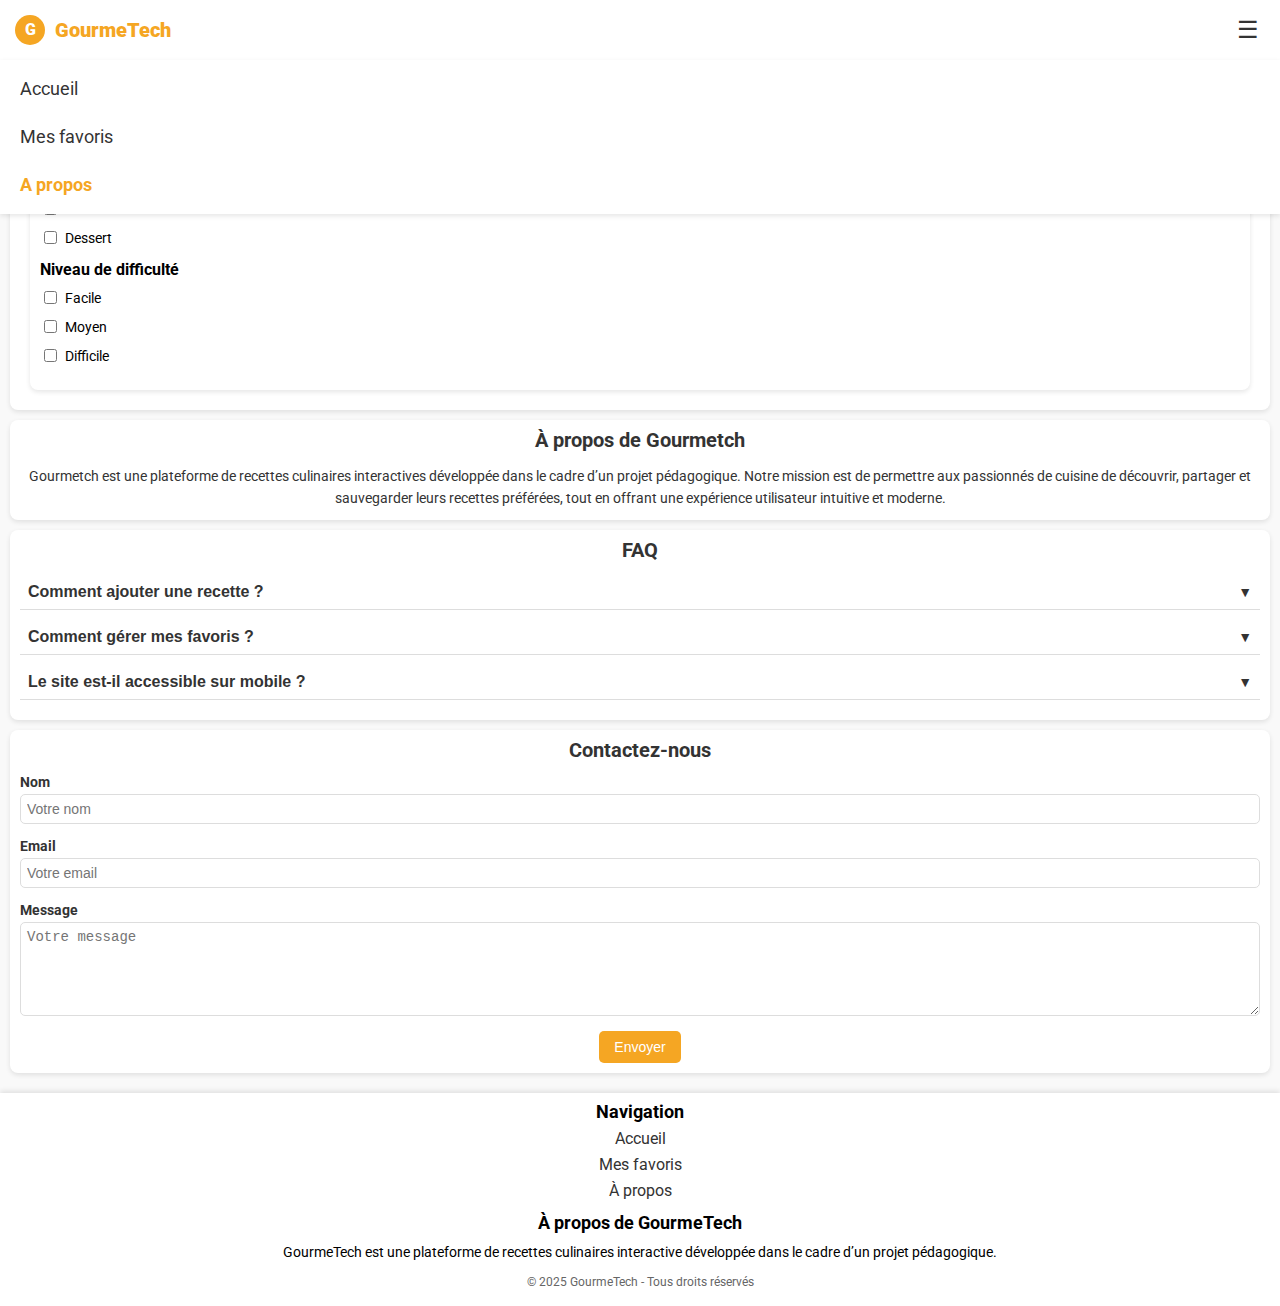
==== commit b2f60958: "Dernier MAJ avant la vérification" ====
--- a/a-propos.html
+++ b/a-propos.html
@@ -17,7 +17,7 @@
         <div class="header-container">
             <div class="logo-container">
                 <div class="logo">G</div>
-                <h1><a href="index.html" aria-label="Retour à la page d'accueil">Gourmetch</a></h1>
+                <h1><a href="index.html" aria-label="Retour à la page d'accueil">GourmeTech</a></h1>
             </div>
             <div class="header-action">
                 <button id="theme-toggle" aria-label="Changer de thème">
--- a/css/styles.css
+++ b/css/styles.css
@@ -49,12 +49,13 @@
     display: flex;
     justify-content: center;
     align-items: center;
-    font-weight: bold;
+    font-weight: 900;
 }
 
 .logo-container h1 {
     font-size: 20px;
-    color: var(--text-color);
+    color: var(--orange);
+    font-weight: 900;
 }
 
 .logo-container a {
@@ -192,6 +193,9 @@
 
 .recipe-image-container {
     position: relative;
+    width: 100%;
+    height: 200px;
+    z-index: 1100;
 }
 
 .recipe-image-container img {
@@ -204,12 +208,29 @@
     position: absolute;
     top: 10px;
     right: 10px;
-    background: none;
+    background-color: #ccc;
+    /* Cercle gris par défaut */
+    border-radius: 50%;
+    width: 34px;
+    /* Taille légèrement plus grande pour desktop */
+    height: 34px;
+    display: flex;
+    justify-content: center;
+    align-items: center;
+    font-size: 18px;
+    /* Taille du cœur pour desktop */
+    color: #333;
+    /* Couleur du cœur par défaut */
     border: none;
-    font-size: 20px;
     cursor: pointer;
+    text-shadow: none;
+}
+
+.favorite-toggle[aria-pressed="true"] {
+    background-color: #ff0000;
+    /* Cercle rouge après clic */
     color: #fff;
-    text-shadow: 0 0 2px rgba(0, 0, 0, 0.5);
+    /* Cœur blanc sur fond rouge */
 }
 
 .recipe-details {
@@ -593,37 +614,6 @@
 }
 
 /* === Responsive Design === */
-
-/* Tablette (769px - 1024px) */
-@media (max-width: 1024px) {
-    .recipes-grid,
-    .suggestions-grid {
-        padding: 10px;
-    }
-
-    .recipes-card {
-        max-width: 500px;
-        margin: 0 auto;
-    }
-
-    .contact-section {
-        padding: 10px;
-    }
-
-    .form-group input,
-    .form-group textarea {
-        font-size: 14px;
-    }
-
-    .suggestions {
-        padding: 10px;
-    }
-
-    .suggestions h3 {
-        font-size: 18px;
-    }
-}
-
 /* Mobile (768px et moins) */
 @media (max-width: 768px) {
     nav {
@@ -634,198 +624,28 @@
         display: none;
     }
 
-    nav:not([hidden]) {
-        display: block;
-        position: absolute;
-        top: 60px;
-        left: 0;
-        width: 100%;
-        background-color: var(--white);
-        box-shadow: 0 2px 5px var(--shadow);
-        z-index: 1000;
-    }
-
-    nav ul {
-        flex-direction: column;
-        gap: 10px;
-        padding: 10px;
-    }
-
-    nav a {
-        display: block;
-        padding: 10px;
+    .logo-container h1 {
         font-size: 18px;
-        border-bottom: 1px solid #ddd;
-    }
-
-    nav a:last-child {
-        border-bottom: none;
-    }
-
-    #nav-toggle[aria-label="Menu de navigation"] {
-        display: block;
-    }
-
-    .menu-icon {
-        font-size: 24px;
-        color: var(--text-color);
-    }
-
-    #theme-toggle[aria-label="Changer de thème"] {
-        display: none;
-    }
-
-    .search-section {
-        padding: 10px;
-        margin: 10px;
-    }
-
-    .search-container input {
+    }
+
+    .logo {
+        width: 26px;
+        height: 26px;
         font-size: 14px;
     }
 
-    .search-container button {
-        padding: 8px 10px;
-        font-size: 14px;
-    }
-
-    .filters-section {
-        padding: 10px;
-        margin: 10px;
-    }
-
-    .filter-group h3 {
-        font-size: 16px;
-    }
-
-    .filter-options label {
-        font-size: 14px;
-    }
-
-    .recipes-grid,
-    .suggestions-grid {
-        padding: 5px;
-    }
-
-    .recipes-card {
-        max-width: 100%;
-    }
-
-    .recipe-image-container img {
-        height: 120px;
-    }
-
-    .recipe-details h2 {
-        font-size: 16px;
-    }
-
-    .recipe-tags {
-        gap: 5px;
-    }
-
-    .tag {
-        font-size: 12px;
-        padding: 4px 8px;
-    }
-
-    .btn-voir-recette {
-        font-size: 14px;
-        padding: 8px 15px;
-    }
-
-    .recipe-details {
-        padding: 10px;
-        margin: 10px;
-    }
-
-    .recipe-info h2 {
-        font-size: 18px;
-    }
-
-    .ingredients h3,
-    .preparation-steps h3 {
-        font-size: 16px;
-    }
-
-    .ingredients li,
-    .preparation-steps li {
-        font-size: 14px;
-    }
-
-    .about-section {
-        padding: 10px;
-        margin: 10px;
-    }
-
-    .about-section h2 {
-        font-size: 20px;
-    }
-
-    .about-section p {
-        font-size: 14px;
-    }
-
-    .faq-section {
-        padding: 10px;
-        margin: 10px;
-    }
-
-    .faq-section h2 {
-        font-size: 20px;
-    }
-
-    .faq-question {
-        font-size: 16px;
-        padding: 8px;
-    }
-
-    .faq-answer p {
-        font-size: 14px;
-    }
-
-    .contact-section {
-        padding: 10px;
-        margin: 10px;
-    }
-
-    .contact-section h2 {
-        font-size: 20px;
-    }
-
-    .form-group label {
-        font-size: 14px;
-    }
-
-    .form-group input,
-    .form-group textarea {
-        font-size: 14px;
-        padding: 6px;
-    }
-
-    #contact-form button {
-        font-size: 14px;
-        padding: 8px 15px;
-    }
-
-    .favorites-section {
-        padding: 10px;
-        margin: 10px;
-    }
-
-    .favorites-section h2 {
-        font-size: 20px;
-    }
-
-    #no-favorites-message {
-        font-size: 14px;
-    }
-
-    .suggestions {
-        padding: 10px;
-    }
-
-    .suggestions h3 {
-        font-size: 18px;
+    @media (max-width: 768px) {
+        @media (max-width: 768px) {
+            .favorite-toggle {
+                width: 30px;
+                /* Taille du cercle pour mobile */
+                height: 30px;
+                font-size: 16px;
+                /* Taille du cœur pour mobile */
+                top: 8px;
+                right: 8px;
+            }
+        }
     }
 
     footer {
@@ -839,7 +659,263 @@
         margin-bottom: 15px;
     }
 
+    .footer-nav h3 {
+        font-size: 16px;
+    }
+
+    .footer-nav a {
+        font-size: 14px;
+    }
+
     .footer-about {
         text-align: center;
     }
+}
+
+/* Tablette (769px - 1024px) */
+@media (min-width: 769px) and (max-width: 1024px) {
+
+    .recipes-grid,
+    .suggestions-grid {
+        padding: 10px;
+    }
+
+    .recipes-card {
+        max-width: 500px;
+        margin: 0 auto;
+    }
+
+    .contact-section {
+        padding: 10px;
+    }
+
+    .form-group input,
+    .form-group textarea {
+        font-size: 14px;
+    }
+
+    .suggestions {
+        padding: 10px;
+    }
+
+    .suggestions h3 {
+        font-size: 18px;
+    }
+}
+
+nav:not([hidden]) {
+    display: block;
+    position: absolute;
+    top: 60px;
+    left: 0;
+    width: 100%;
+    background-color: var(--white);
+    box-shadow: 0 2px 5px var(--shadow);
+    z-index: 1000;
+}
+
+nav ul {
+    flex-direction: column;
+    gap: 10px;
+    padding: 10px;
+}
+
+nav a {
+    display: block;
+    padding: 10px;
+    font-size: 18px;
+    border-bottom: 1px solid #ddd;
+}
+
+nav a:last-child {
+    border-bottom: none;
+}
+
+#nav-toggle[aria-label="Menu de navigation"] {
+    display: block;
+}
+
+.menu-icon {
+    font-size: 24px;
+    color: var(--text-color);
+}
+
+#theme-toggle[aria-label="Changer de thème"] {
+    display: none;
+}
+
+.search-section {
+    padding: 10px;
+    margin: 10px;
+}
+
+.search-container input {
+    font-size: 14px;
+}
+
+.search-container button {
+    padding: 8px 10px;
+    font-size: 14px;
+}
+
+.filters-section {
+    padding: 10px;
+    margin: 10px;
+}
+
+.filter-group h3 {
+    font-size: 16px;
+}
+
+.filter-options label {
+    font-size: 14px;
+}
+
+.favorite-toggle {
+    width: 32px;
+    height: 32px;
+    font-size: 17px;
+    top: 9px;
+    right: 9px;
+}
+
+.recipes-grid,
+.suggestions-grid {
+    padding: 5px;
+}
+
+.recipes-card {
+    max-width: 100%;
+}
+
+.recipe-image-container img {
+    height: 120px;
+}
+
+.recipe-details h2 {
+    font-size: 16px;
+}
+
+.recipe-tags {
+    gap: 5px;
+}
+
+.tag {
+    font-size: 12px;
+    padding: 4px 8px;
+}
+
+.btn-voir-recette {
+    font-size: 14px;
+    padding: 8px 15px;
+}
+
+.recipe-details {
+    padding: 10px;
+    margin: 10px;
+}
+
+.recipe-info h2 {
+    font-size: 18px;
+}
+
+.ingredients h3,
+.preparation-steps h3 {
+    font-size: 16px;
+}
+
+.ingredients li,
+.preparation-steps li {
+    font-size: 14px;
+}
+
+.about-section {
+    padding: 10px;
+    margin: 10px;
+}
+
+.about-section h2 {
+    font-size: 20px;
+}
+
+.about-section p {
+    font-size: 14px;
+}
+
+.faq-section {
+    padding: 10px;
+    margin: 10px;
+}
+
+.faq-section h2 {
+    font-size: 20px;
+}
+
+.faq-question {
+    font-size: 16px;
+    padding: 8px;
+}
+
+.faq-answer p {
+    font-size: 14px;
+}
+
+.contact-section {
+    padding: 10px;
+    margin: 10px;
+}
+
+.contact-section h2 {
+    font-size: 20px;
+}
+
+.form-group label {
+    font-size: 14px;
+}
+
+.form-group input,
+.form-group textarea {
+    font-size: 14px;
+    padding: 6px;
+}
+
+#contact-form button {
+    font-size: 14px;
+    padding: 8px 15px;
+}
+
+.favorites-section {
+    padding: 10px;
+    margin: 10px;
+}
+
+.favorites-section h2 {
+    font-size: 20px;
+}
+
+#no-favorites-message {
+    font-size: 14px;
+}
+
+.suggestions {
+    padding: 10px;
+}
+
+.suggestions h3 {
+    font-size: 18px;
+}
+
+footer {
+    flex-direction: column;
+    text-align: center;
+    padding: 10px;
+}
+
+.footer-nav {
+    text-align: center;
+    margin-bottom: 15px;
+}
+
+.footer-about {
+    text-align: center;
 }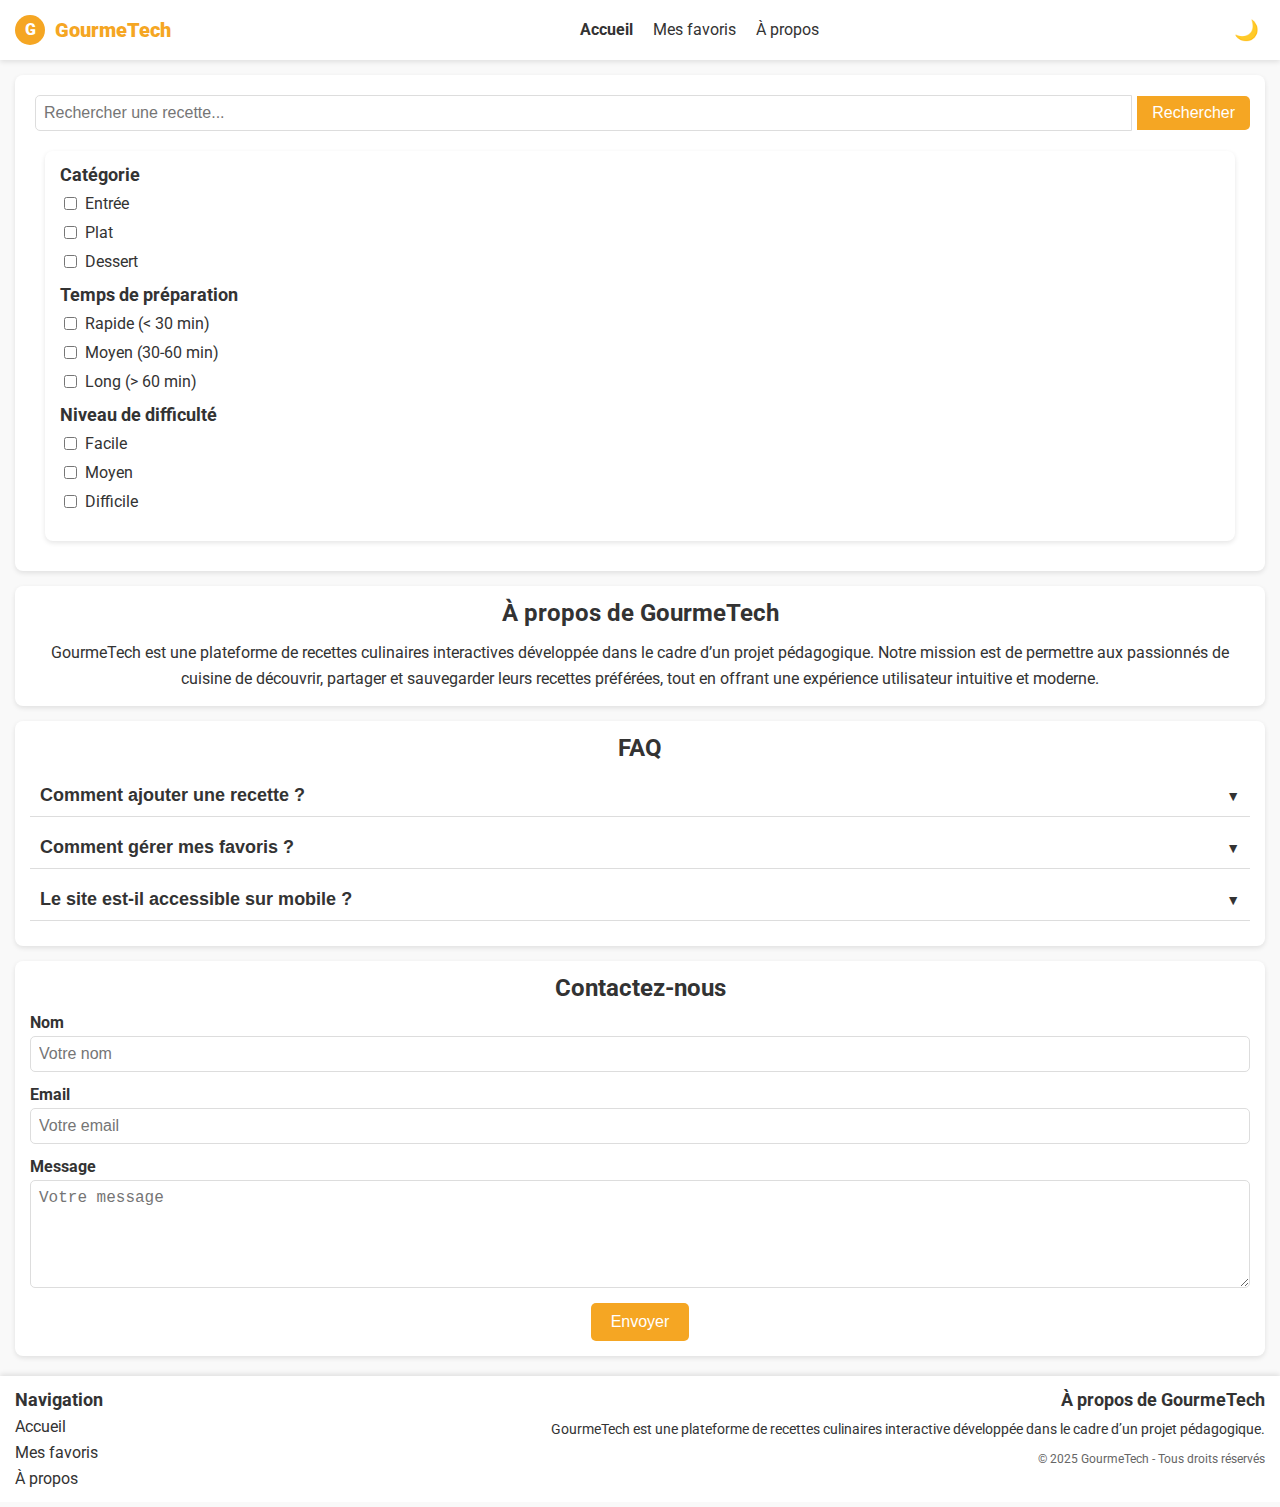
==== commit dfd3f2a1: "version finale" ====
--- a/a-propos.html
+++ b/a-propos.html
@@ -1,5 +1,6 @@
 <!DOCTYPE html>
 <html lang="fr">
+
 <head>
     <meta charset="UTF-8">
     <meta name="viewport" content="width=device-width, initial-scale=1.0">
@@ -10,8 +11,10 @@
     <script src="js/autres_fichiers.js" defer></script>
     <link rel="preconnect" href="https://fonts.googleapis.com">
     <link rel="preconnect" href="https://fonts.gstatic.com" crossorigin>
-    <link href="https://fonts.googleapis.com/css2?family=Roboto:ital,wght@0,100..900;1,100..900&display=swap" rel="stylesheet">
+    <link href="https://fonts.googleapis.com/css2?family=Roboto:ital,wght@0,100..900;1,100..900&display=swap"
+        rel="stylesheet">
 </head>
+
 <body>
     <header>
         <div class="header-container">
@@ -19,22 +22,22 @@
                 <div class="logo">G</div>
                 <h1><a href="index.html" aria-label="Retour à la page d'accueil">GourmeTech</a></h1>
             </div>
+            <nav id="main-nav" class="hidden">
+                <ul>
+                    <li><a href="index.html" class="active">Accueil</a></li>
+                    <li><a href="favoris.html">Mes favoris</a></li>
+                    <li><a href="a-propos.html">À propos</a></li>
+                </ul>
+            </nav>
             <div class="header-action">
                 <button id="theme-toggle" aria-label="Changer de thème">
                     <span class="moon-icon">🌙</span>
                 </button>
-                <button id="nav-toggle" aria-label="Menu de navigation">
+                <button id="nav-toggle" aria-label="Menu de navigation" aria-expanded="false">
                     <span class="menu-icon">☰</span>
                 </button>
             </div>
         </div>
-        <nav id="main-nav" class="hidden">
-            <ul>
-                <li><a href="index.html">Accueil</a></li>
-                <li><a href="favoris.html">Mes favoris</a></li>
-                <li><a href="a-propos.html" class="active">A propos</a></li>
-            </ul>
-        </nav>
     </header>
     <main>
         <section class="search-section">
@@ -42,77 +45,105 @@
                 <input type="text" id="recipe-search" placeholder="Rechercher une recette...">
                 <button id="search-button">Rechercher</button>
             </div>
-            <div class="filters-section">
+            <div class="filters-section" aria-label="Filtres de recherche de recettes">
                 <h2 class="sr-only">Filtres de recettes</h2>
                 <div class="filter-group">
                     <h3>Catégorie</h3>
                     <div class="filter-options">
                         <label>
-                            <input type="checkbox" name="categorie" value="entree">Entrée
+                            <input type="checkbox" name="categorie" value="entree"> Entrée
                         </label>
                         <label>
-                            <input type="checkbox" name="categorie" value="plat">Plat
+                            <input type="checkbox" name="categorie" value="plat"> Plat
                         </label>
                         <label>
-                            <input type="checkbox" name="categorie" value="desert">Dessert
+                            <input type="checkbox" name="categorie" value="dessert"> Dessert
                         </label>
+                    </div>
+                </div>
+                <div class="filter-group">
+                    <h3>Temps de préparation</h3>
+                    <div class="filter-options">
+                        <label>
+                            <input type="checkbox" name="prep-time" value="rapide"> Rapide (< 30 min) </label>
+                                <label>
+                                    <input type="checkbox" name="prep-time" value="moyen"> Moyen (30-60 min)
+                                </label>
+                                <label>
+                                    <input type="checkbox" name="prep-time" value="long"> Long (> 60 min)
+                                </label>
                     </div>
                 </div>
                 <div class="filter-group">
                     <h3>Niveau de difficulté</h3>
                     <div class="filter-options">
                         <label>
-                            <input type="checkbox" name="difficulty" value="facile">Facile
+                            <input type="checkbox" name="difficulty" value="facile"> Facile
                         </label>
                         <label>
-                            <input type="checkbox" name="difficulty" value="moyen">Moyen
+                            <input type="checkbox" name="difficulty" value="moyen"> Moyen
                         </label>
                         <label>
-                            <input type="checkbox" name="difficulty" value="difficile">Difficile
+                            <input type="checkbox" name="difficulty" value="difficile"> Difficile
                         </label>
                     </div>
                 </div>
             </div>
         </section>
-        <section class="about-section" aria-label="À propos de Gourmetch">
-            <h2>À propos de Gourmetch</h2>
-            <p>Gourmetch est une plateforme de recettes culinaires interactives développée dans le cadre d’un projet pédagogique. Notre mission est de permettre aux passionnés de cuisine de découvrir, partager et sauvegarder leurs recettes préférées, tout en offrant une expérience utilisateur intuitive et moderne.</p>
+        <section class="about-section" aria-label="À propos de GourmeTech">
+            <h2>À propos de GourmeTech</h2>
+            <p>GourmeTech est une plateforme de recettes culinaires interactives développée dans le cadre d’un projet
+                pédagogique. Notre mission est de permettre aux passionnés de cuisine de découvrir, partager et
+                sauvegarder leurs recettes préférées, tout en offrant une expérience utilisateur intuitive et moderne.
+            </p>
         </section>
         <section class="faq-section" aria-label="Foire aux questions">
             <h2>FAQ</h2>
             <div class="faq-item">
-                <button class="faq-question" aria-expanded="false" aria-controls="faq1">Comment ajouter une recette ?</button>
+                <button class="faq-question" aria-expanded="false" aria-controls="faq1">Comment ajouter une recette
+                    ?</button>
                 <div id="faq1" class="faq-answer" hidden>
-                    <p>Pour ajouter une recette, rendez-vous sur la page "Ajouter une recette" et remplissez le formulaire avec les détails de votre recette (titre, ingrédients, étapes, etc.). Une fois soumis, votre recette sera ajoutée à la liste des recettes disponibles.</p>
+                    <p>Pour ajouter une recette, rendez-vous sur la page "Ajouter une recette" et remplissez le
+                        formulaire avec les détails de votre recette (titre, ingrédients, étapes, etc.). Une fois
+                        soumis, votre recette sera ajoutée à la liste des recettes disponibles.</p>
                 </div>
             </div>
             <div class="faq-item">
-                <button class="faq-question" aria-expanded="false" aria-controls="faq2">Comment gérer mes favoris ?</button>
+                <button class="faq-question" aria-expanded="false" aria-controls="faq2">Comment gérer mes favoris
+                    ?</button>
                 <div id="faq2" class="faq-answer" hidden>
-                    <p>Vous pouvez ajouter une recette à vos favoris en cliquant sur l’icône en forme de cœur sur la page d’accueil ou sur la page de la recette. Pour voir ou supprimer vos favoris, allez sur la page "Mes favoris".</p>
+                    <p>Vous pouvez ajouter une recette à vos favoris en cliquant sur l’icône en forme de cœur sur la
+                        page d’accueil ou sur la page de la recette. Pour voir ou supprimer vos favoris, allez sur la
+                        page "Mes favoris".</p>
                 </div>
             </div>
             <div class="faq-item">
-                <button class="faq-question" aria-expanded="false" aria-controls="faq3">Le site est-il accessible sur mobile ?</button>
+                <button class="faq-question" aria-expanded="false" aria-controls="faq3">Le site est-il accessible sur
+                    mobile ?</button>
                 <div id="faq3" class="faq-answer" hidden>
-                    <p>Oui, Gourmetch est conçu pour être responsive et fonctionne sur tous les appareils, y compris les smartphones et les tablettes. Vous pouvez accéder à toutes les fonctionnalités depuis votre mobile.</p>
+                    <p>Oui, GourmeTech est conçu pour être responsive et fonctionne sur tous les appareils, y compris
+                        les smartphones et les tablettes. Vous pouvez accéder à toutes les fonctionnalités depuis votre
+                        mobile.</p>
                 </div>
             </div>
         </section>
         <section class="contact-section" aria-label="Formulaire de contact">
             <h2>Contactez-nous</h2>
-            <form id="contact-form" aria-label="Formulaire de contact">
+            <form id="contact-form" action="/submit" method="POST" aria-label="Formulaire de contact">
                 <div class="form-group">
                     <label for="contact-name">Nom</label>
-                    <input type="text" id="contact-name" name="name" required aria-required="true" placeholder="Votre nom">
+                    <input type="text" id="contact-name" name="contact-name" required aria-required="true"
+                        placeholder="Votre nom">
                 </div>
                 <div class="form-group">
                     <label for="contact-email">Email</label>
-                    <input type="email" id="contact-email" name="email" required aria-required="true" placeholder="Votre email">
+                    <input type="email" id="contact-email" name="contact-email" required aria-required="true"
+                        placeholder="Votre email">
                 </div>
                 <div class="form-group">
                     <label for="contact-message">Message</label>
-                    <textarea id="contact-message" name="message" rows="5" required aria-required="true" placeholder="Votre message"></textarea>
+                    <textarea id="contact-message" name="contact-message" rows="5" required aria-required="true"
+                        placeholder="Votre message"></textarea>
                 </div>
                 <button type="submit">Envoyer</button>
             </form>
@@ -129,9 +160,12 @@
         </div>
         <div class="footer-about">
             <h3>À propos de GourmeTech</h3>
-            <p>GourmeTech est une plateforme de recettes culinaires interactive développée dans le cadre d’un projet pédagogique.</p>
+            <p>GourmeTech est une plateforme de recettes culinaires interactive développée dans le cadre d’un projet
+                pédagogique.</p>
             <p>© 2025 GourmeTech - Tous droits réservés</p>
         </div>
     </footer>
 </body>
+
+
 </html>--- a/css/styles.css
+++ b/css/styles.css
@@ -8,6 +8,10 @@
     --background-color: #f9f9f9;
     --white: #fff;
     --shadow: rgba(0, 0, 0, 0.1);
+    /* Thème sombre */
+    --dark-background: #333;
+    --dark-text: #fff;
+    --dark-white: #444;
 
     /* Polices */
     --font-family: 'Roboto', sans-serif;
@@ -19,6 +23,7 @@
     font-family: var(--font-family);
     font-size: var(--font-size);
     background-color: var(--background-color);
+    color: var(--text-color);
 }
 
 /* === Header === */
@@ -77,7 +82,7 @@
 }
 
 nav {
-    display: block;
+    display: none;
 }
 
 nav ul {
@@ -96,7 +101,7 @@
 }
 
 nav a.active {
-    color: var(--orange);
+    color: var(--text-color);
     font-weight: bold;
 }
 
@@ -195,10 +200,10 @@
     position: relative;
     width: 100%;
     height: 200px;
-    z-index: 1100;
 }
 
 .recipe-image-container img {
+    width: 100%;
     height: 150px;
     object-fit: cover;
     border-radius: 8px 8px 0 0;
@@ -209,18 +214,14 @@
     top: 10px;
     right: 10px;
     background-color: #ccc;
-    /* Cercle gris par défaut */
     border-radius: 50%;
     width: 34px;
-    /* Taille légèrement plus grande pour desktop */
     height: 34px;
     display: flex;
     justify-content: center;
     align-items: center;
     font-size: 18px;
-    /* Taille du cœur pour desktop */
     color: #333;
-    /* Couleur du cœur par défaut */
     border: none;
     cursor: pointer;
     text-shadow: none;
@@ -228,9 +229,7 @@
 
 .favorite-toggle[aria-pressed="true"] {
     background-color: #ff0000;
-    /* Cercle rouge après clic */
     color: #fff;
-    /* Cœur blanc sur fond rouge */
 }
 
 .recipe-details {
@@ -459,6 +458,7 @@
     font-size: 16px;
     color: #666;
     margin-top: 10px;
+    display: block;
 }
 
 /* === Section À propos (a-propos.html) === */
@@ -614,18 +614,38 @@
 }
 
 /* === Responsive Design === */
-/* Mobile (768px et moins) */
+/* Mobile */
 @media (max-width: 768px) {
     nav {
         display: none;
     }
 
-    nav[hidden] {
-        display: none;
-    }
-
-    .logo-container h1 {
+    nav:not([hidden]) {
+        display: block;
+        position: absolute;
+        top: 60px;
+        left: 0;
+        width: 100%;
+        background-color: var(--white);
+        box-shadow: 0 2px 5px var(--shadow);
+        z-index: 1000;
+    }
+
+    nav ul {
+        flex-direction: column;
+        gap: 10px;
+        padding: 10px;
+    }
+
+    nav a {
+        display: block;
+        padding: 10px;
         font-size: 18px;
+        border-bottom: 1px solid #ddd;
+    }
+
+    nav a:last-child {
+        border-bottom: none;
     }
 
     .logo {
@@ -634,18 +654,43 @@
         font-size: 14px;
     }
 
-    @media (max-width: 768px) {
-        @media (max-width: 768px) {
-            .favorite-toggle {
-                width: 30px;
-                /* Taille du cercle pour mobile */
-                height: 30px;
-                font-size: 16px;
-                /* Taille du cœur pour mobile */
-                top: 8px;
-                right: 8px;
-            }
-        }
+    .favorite-toggle {
+        width: 30px;
+        height: 30px;
+        font-size: 16px;
+        top: 8px;
+        right: 8px;
+    }
+
+    .recipes-grid,
+    .suggestions-grid {
+        padding: 5px;
+    }
+
+    .recipes-card {
+        max-width: 100%;
+    }
+
+    .recipe-image-container img {
+        height: 120px;
+    }
+
+    .recipe-details h2 {
+        font-size: 16px;
+    }
+
+    .recipe-tags {
+        gap: 5px;
+    }
+
+    .tag {
+        font-size: 12px;
+        padding: 4px 8px;
+    }
+
+    .btn-voir-recette {
+        font-size: 14px;
+        padding: 8px 15px;
     }
 
     footer {
@@ -674,9 +719,28 @@
 
 /* Tablette (769px - 1024px) */
 @media (min-width: 769px) and (max-width: 1024px) {
+    nav {
+        display: block;
+    }
+    nav ul {
+        flex-direction: row;
+        gap: 15px;
+        padding: 0;
+    }
+
+    nav a {
+        font-size: 16px;
+        border-bottom: none;
+    }
+    #nav-toggle {
+        display: none;
+    }
 
     .recipes-grid,
     .suggestions-grid {
+        display: grid;
+        grid-template-columns: repeat(auto-fit, minmax(300px, 1fr));
+        gap: 15px;
         padding: 10px;
     }
 
@@ -685,6 +749,14 @@
         margin: 0 auto;
     }
 
+    .favorite-toggle {
+        width: 32px;
+        height: 32px;
+        font-size: 17px;
+        top: 9px;
+        right: 9px;
+    }
+
     .contact-section {
         padding: 10px;
     }
@@ -703,219 +775,25 @@
     }
 }
 
-nav:not([hidden]) {
-    display: block;
-    position: absolute;
-    top: 60px;
-    left: 0;
-    width: 100%;
-    background-color: var(--white);
-    box-shadow: 0 2px 5px var(--shadow);
-    z-index: 1000;
-}
-
-nav ul {
-    flex-direction: column;
-    gap: 10px;
-    padding: 10px;
-}
-
-nav a {
-    display: block;
-    padding: 10px;
-    font-size: 18px;
-    border-bottom: 1px solid #ddd;
-}
-
-nav a:last-child {
-    border-bottom: none;
-}
-
-#nav-toggle[aria-label="Menu de navigation"] {
-    display: block;
-}
-
-.menu-icon {
-    font-size: 24px;
-    color: var(--text-color);
-}
-
-#theme-toggle[aria-label="Changer de thème"] {
-    display: none;
-}
-
-.search-section {
-    padding: 10px;
-    margin: 10px;
-}
-
-.search-container input {
-    font-size: 14px;
-}
-
-.search-container button {
-    padding: 8px 10px;
-    font-size: 14px;
-}
-
-.filters-section {
-    padding: 10px;
-    margin: 10px;
-}
-
-.filter-group h3 {
-    font-size: 16px;
-}
-
-.filter-options label {
-    font-size: 14px;
-}
-
-.favorite-toggle {
-    width: 32px;
-    height: 32px;
-    font-size: 17px;
-    top: 9px;
-    right: 9px;
-}
-
-.recipes-grid,
-.suggestions-grid {
-    padding: 5px;
-}
-
-.recipes-card {
-    max-width: 100%;
-}
-
-.recipe-image-container img {
-    height: 120px;
-}
-
-.recipe-details h2 {
-    font-size: 16px;
-}
-
-.recipe-tags {
-    gap: 5px;
-}
-
-.tag {
-    font-size: 12px;
-    padding: 4px 8px;
-}
-
-.btn-voir-recette {
-    font-size: 14px;
-    padding: 8px 15px;
-}
-
-.recipe-details {
-    padding: 10px;
-    margin: 10px;
-}
-
-.recipe-info h2 {
-    font-size: 18px;
-}
-
-.ingredients h3,
-.preparation-steps h3 {
-    font-size: 16px;
-}
-
-.ingredients li,
-.preparation-steps li {
-    font-size: 14px;
-}
-
-.about-section {
-    padding: 10px;
-    margin: 10px;
-}
-
-.about-section h2 {
-    font-size: 20px;
-}
-
-.about-section p {
-    font-size: 14px;
-}
-
-.faq-section {
-    padding: 10px;
-    margin: 10px;
-}
-
-.faq-section h2 {
-    font-size: 20px;
-}
-
-.faq-question {
-    font-size: 16px;
-    padding: 8px;
-}
-
-.faq-answer p {
-    font-size: 14px;
-}
-
-.contact-section {
-    padding: 10px;
-    margin: 10px;
-}
-
-.contact-section h2 {
-    font-size: 20px;
-}
-
-.form-group label {
-    font-size: 14px;
-}
-
-.form-group input,
-.form-group textarea {
-    font-size: 14px;
-    padding: 6px;
-}
-
-#contact-form button {
-    font-size: 14px;
-    padding: 8px 15px;
-}
-
-.favorites-section {
-    padding: 10px;
-    margin: 10px;
-}
-
-.favorites-section h2 {
-    font-size: 20px;
-}
-
-#no-favorites-message {
-    font-size: 14px;
-}
-
-.suggestions {
-    padding: 10px;
-}
-
-.suggestions h3 {
-    font-size: 18px;
-}
-
-footer {
-    flex-direction: column;
-    text-align: center;
-    padding: 10px;
-}
-
-.footer-nav {
-    text-align: center;
-    margin-bottom: 15px;
-}
-
-.footer-about {
-    text-align: center;
+/* Ordinateur (1025px et plus) */
+@media (min-width: 1025px) {
+    nav {
+        display: block;
+    }
+
+    #nav-toggle {
+        display: none;
+    }
+
+    .recipes-grid,
+    .suggestions-grid {
+        display: grid;
+        grid-template-columns: repeat(3, 1fr);
+        gap: 20px;
+        padding: 15px;
+    }
+
+    .recipes-card {
+        max-width: 100%;
+    }
 }